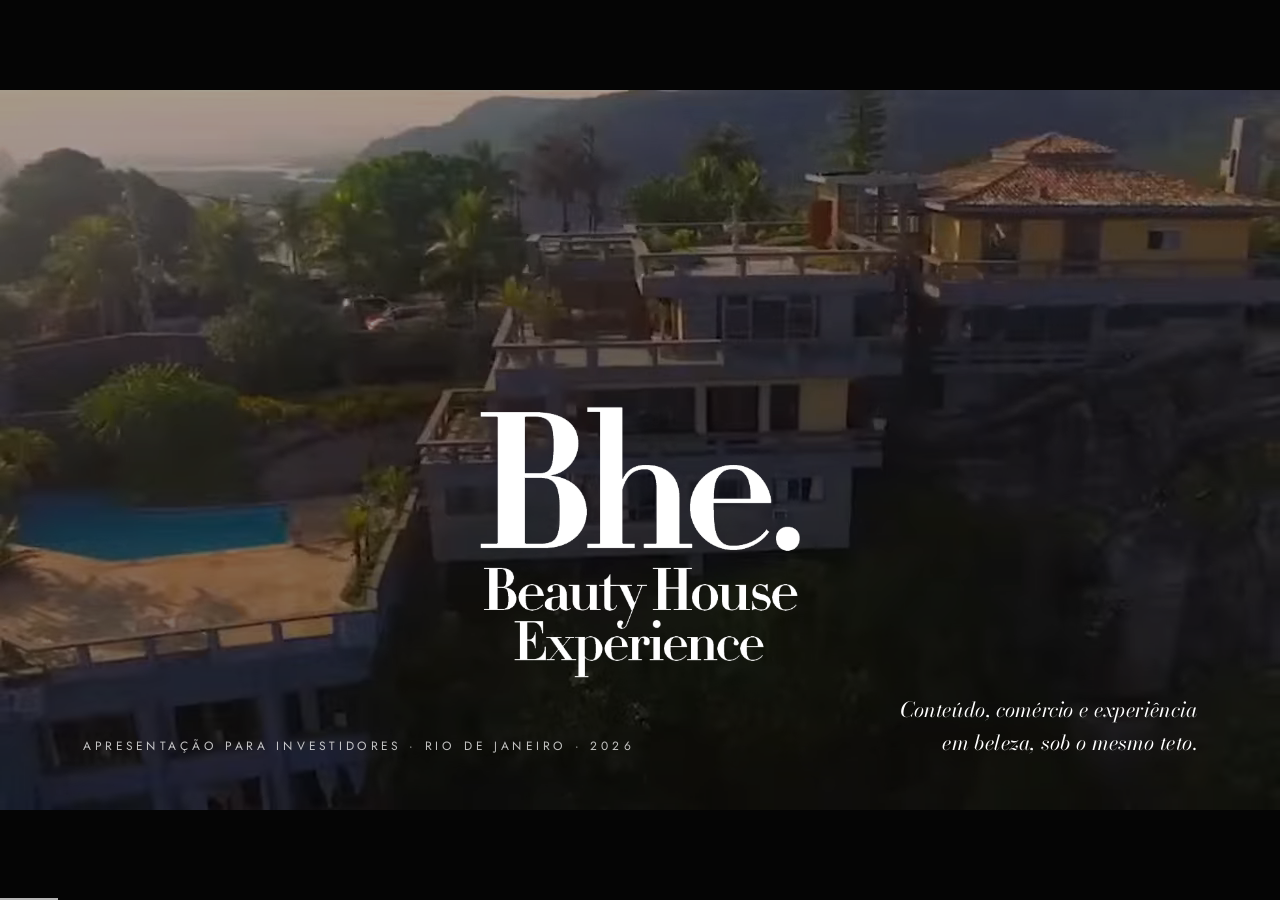
==== index.html @ 796d95fe "Mostra só as imagens do projeto e tira os números da meta de produção - Os slides de antes e depois " ====
<!doctype html>
<html lang="pt-BR">
<head>
<meta charset="utf-8">
<meta name="robots" content="noindex, nofollow">
<meta name="viewport" content="width=device-width, initial-scale=1, viewport-fit=cover">
<title>Casa Bhe</title>
<link rel="preconnect" href="https://fonts.googleapis.com">
<link rel="preconnect" href="https://fonts.gstatic.com" crossorigin>
<link rel="stylesheet" href="https://fonts.googleapis.com/css2?family=Bodoni+Moda:ital,opsz,wght@0,6..96,400;0,6..96,500;1,6..96,400&family=Jost:wght@300;400;500&display=swap">
<style>
/* Layout: palco 16:9 (1600x900) escalado para caber na tela; um slide por vez, fotos em sangria, muito branco. */
:root{
  --ink:#0b0b0b;        /* preto da logo */
  --paper:#ffffff;
  --stone:#ecebe8;      /* porcelanato claro da casa */
  --mute:#77736d;       /* texto secundário, neutro levemente quente */
  --wood:#9a6d4b;       /* painel de madeira, usado com parcimônia */
  --line:rgba(11,11,11,.14);
  --serif:"Bodoni Moda","Bodoni MT","Didot",Georgia,serif;
  --sans:"Jost","Futura","Century Gothic","Helvetica Neue",Arial,sans-serif;
  color-scheme:dark;
}
html,body{height:100%;margin:0}
body{background:#050505;color:var(--ink);font-family:var(--sans);overflow:hidden}
#viewport{position:fixed;inset:0;overflow:hidden}
#stage{width:1600px;height:900px;position:absolute;left:50%;top:50%;transform:translate(-50%,-50%);transform-origin:center center;background:var(--paper);overflow:hidden;flex:none}
.slide{position:absolute;inset:0;opacity:0;visibility:hidden;transition:opacity .9s ease,visibility 0s linear .9s;overflow:hidden;background:var(--paper)}
.slide.on{opacity:1;visibility:visible;transition:opacity .9s ease,visibility 0s}
.dark{background:var(--ink);color:var(--paper)}
.stone{background:var(--stone)}

/* tipografia */
.eyebrow{font:400 15px/1 var(--sans);letter-spacing:.32em;text-transform:uppercase;color:var(--mute)}
.dark .eyebrow{color:rgba(255,255,255,.62)}
h1,h2,h3{font-family:var(--serif);font-weight:400;margin:0;text-wrap:balance;letter-spacing:-.01em}
h1{font-size:76px;line-height:1.04}
h2{font-size:60px;line-height:1.06}
h3{font-size:32px;line-height:1.15}
p{margin:0;font-weight:300;font-size:22px;line-height:1.55}
.small{font-size:15px;line-height:1.5;color:var(--mute);font-weight:400}
.dark .small{color:rgba(255,255,255,.55)}
em{font-style:italic}
.num{font-family:var(--serif);font-variant-numeric:lining-nums tabular-nums}

/* mídia */
.ph{position:absolute;overflow:hidden;background:#222}
.ph img,.ph video{width:100%;height:100%;object-fit:cover;display:block}
.slide.on .kb img,.slide.on .kb video{animation:kb 14s ease-out both}
@keyframes kb{from{transform:scale(1.12)}to{transform:scale(1.0)}}
.bg{position:absolute;inset:0;overflow:hidden}
.bg img,.bg video{position:absolute;inset:0;width:100%;height:100%;object-fit:cover}
/* vídeos já recortados sem marcas de terceiros; leve ampliação para o movimento */
.bg video.stretch{transform:scale(1.06)}
.bg video.soft{transform:scale(1.06)}
.bg video.blurbg{transform:scale(1.1);filter:blur(14px) saturate(.6)}
.shade{position:absolute;inset:0;background:linear-gradient(180deg,rgba(0,0,0,.35),rgba(0,0,0,.55))}
.shade.heavy{background:rgba(0,0,0,.62)}

/* entrada animada: cada .a entra quando o slide fica ativo */
.slide.on .a{animation:rise 1.1s cubic-bezier(.2,.7,.2,1) both;animation-delay:calc(var(--d,0) * 1s)}
@keyframes rise{from{opacity:0;transform:translateY(26px)}to{opacity:1;transform:none}}
.slide.on .fade{animation:fade 1.6s ease both;animation-delay:calc(var(--d,0) * 1s)}
@keyframes fade{from{opacity:0}to{opacity:1}}
.slide.on .grow{animation:grow 1.4s cubic-bezier(.2,.7,.2,1) both;animation-delay:calc(var(--d,0) * 1s);transform-origin:left center}
@keyframes grow{from{transform:scaleX(0)}to{transform:scaleX(1)}}
.slide.on .ring{animation:ring 1.4s cubic-bezier(.2,.7,.2,1) both;animation-delay:calc(var(--d,0) * 1s)}
@keyframes ring{from{opacity:0;transform:translate(-50%,-50%) scale(.6)}to{opacity:1;transform:translate(-50%,-50%) scale(1)}}

.pad{position:absolute;inset:88px 104px}
.mark{position:absolute;right:56px;bottom:40px;width:64px;opacity:.9}
.pg{position:absolute;left:104px;bottom:40px;font:400 13px/1 var(--sans);letter-spacing:.24em;color:var(--mute)}
.dark .pg{color:rgba(255,255,255,.45)}

/* controles */
#ui{position:fixed;right:max(16px,env(safe-area-inset-right));bottom:calc(14px + env(safe-area-inset-bottom,0px));display:flex;gap:8px;z-index:5;opacity:.0;transition:opacity .4s}
body:hover #ui,#ui:focus-within{opacity:1}
#ui button{all:unset;cursor:pointer;font:400 13px/1 var(--sans);letter-spacing:.14em;color:#fff;background:rgba(255,255,255,.12);padding:10px 14px;border-radius:999px;backdrop-filter:blur(8px)}
#ui button:focus-visible{outline:2px solid #fff}
#bar{position:fixed;left:0;bottom:0;height:2px;background:rgba(255,255,255,.7);transition:width .6s ease;z-index:5}
@media (hover:none){#ui{opacity:1}}
@media (prefers-reduced-motion:reduce){
  .slide,.slide.on{transition:none}
  .slide.on .a,.slide.on .fade,.slide.on .grow,.slide.on .ring,.slide.on .kb img,.slide.on .kb video{animation:none}
}
</style>
</head>
<body>

<div id="viewport"><div id="stage">

<!-- 1 · CAPA -->
<section class="slide dark on" data-title="Capa">
  <div class="bg kb"><video class="stretch" poster="img/poster-eventos.jpg" muted loop playsinline autoplay preload="metadata"><source src="videos/eventos.mp4" type="video/mp4"><source src="videos/eventos.webm" type="video/webm"></video></div>
  <div class="shade"></div>
  <img src="img/logo-branca.png" alt="Bhe. Beauty House Experience" class="a" style="--d:.3;position:absolute;left:50%;top:44%;width:400px;margin-left:-200px;transform-origin:center">
  <div class="a" style="--d:1.1;position:absolute;left:104px;bottom:72px">
    <div class="eyebrow" style="color:rgba(255,255,255,.75)">Apresentação para investidores · Rio de Janeiro · 2026</div>
  </div>
  <p class="a" style="--d:1.3;position:absolute;right:104px;bottom:64px;font-family:var(--serif);font-style:italic;font-size:26px;color:#fff;text-align:right">Conteúdo, comércio e experiência<br>em beleza, sob o mesmo teto.</p>
</section>

<!-- 2 · A IDEIA -->
<section class="slide" data-title="A ideia">
  <div class="ph kb" style="right:0;top:0;width:640px;height:900px"><img src="img/fachada-bhe-entardecer.jpg" alt="Fachada da casa Bhe ao entardecer" style="object-position:50% 60%"></div>
  <div style="position:absolute;left:104px;top:150px;width:760px">
    <div class="eyebrow a" style="--d:.1">A ideia</div>
    <h1 class="a" style="--d:.25;margin-top:34px">Uma casa que vira <em>cenário</em>, conteúdo, venda e experiência.</h1>
    <p class="a" style="--d:.55;margin-top:40px;max-width:620px;color:#3b3935">A Beauty House Experience é um hub físico de live commerce, conteúdo, eventos e relacionamento com marcas. Cada ambiente tem uma função, e a programação é distribuída em vários canais ao mesmo tempo.</p>
  </div>
  <div class="pg">02</div>
</section>

<!-- 3 · O MOMENTO -->
<section class="slide dark" data-title="O momento">
  <div class="pad">
    <div class="eyebrow a" style="--d:.1">O momento</div>
    <h2 class="a" style="--d:.25;margin-top:30px;max-width:1100px">O comércio ao vivo explodiu no Brasil, e beleza lidera o D2C.</h2>
    <div style="display:grid;grid-template-columns:repeat(3,1fr);gap:64px;margin-top:96px">
      <div class="a" style="--d:.5;border-top:1px solid rgba(255,255,255,.25);padding-top:30px">
        <div class="num" style="font-size:88px;line-height:1;white-space:nowrap"><span data-count="161">161</span>x</div>
        <p style="margin-top:22px;font-size:19px;color:rgba(255,255,255,.75)">crescimento do GMV médio diário de lives no TikTok Shop, entre maio de 2025 e maio de 2026</p>
      </div>
      <div class="a" style="--d:.7;border-top:1px solid rgba(255,255,255,.25);padding-top:30px">
        <div class="num" style="font-size:88px;line-height:1;white-space:nowrap">R$ <span data-count="791">791</span> mi</div>
        <p style="margin-top:22px;font-size:19px;color:rgba(255,255,255,.75)">em saúde e beleza D2C em 2025, alta de 44%, uma das categorias mais dinâmicas</p>
      </div>
      <div class="a" style="--d:.9;border-top:1px solid rgba(255,255,255,.25);padding-top:30px">
        <div class="num" style="font-size:88px;line-height:1;white-space:nowrap">R$ 6,5 bi</div>
        <p style="margin-top:22px;font-size:19px;color:rgba(255,255,255,.75)">movimentados pelo D2C brasileiro em 2025, alta de 35%</p>
      </div>
    </div>
  </div>
  <div class="small fade" style="--d:1.3;position:absolute;left:104px;bottom:40px;right:200px">Fontes: TikTok Newsroom; Nuvemshop Radar D2C e NuvemCommerce 2026. Os dados dimensionam a oportunidade e não são projeção de faturamento.</div>
  <img class="mark" src="img/logo-branca.png" alt="">
</section>

<!-- 4 · A CASA -->
<section class="slide" data-title="A casa">
  <div class="ph kb fade" style="--d:0;left:0;top:0;width:760px;height:900px"><img src="img/proj-vitrine-marcas.jpg" alt="Vitrine de marcas"></div>
  <div class="ph kb fade" style="--d:.3;left:784px;top:0;width:400px;height:438px"><img src="img/proj-estudio-live.jpg" alt="Estúdio de lives"></div>
  <div class="ph kb fade" style="--d:.5;left:1208px;top:0;width:392px;height:438px"><img src="img/proj-sala-cursos.jpg" alt="Sala de cursos"></div>
  <div class="ph kb fade" style="--d:.7;left:784px;top:462px;width:400px;height:438px"><img src="img/proj-piscina-eventos.jpg" alt="Área de eventos na piscina"></div>
  <div style="position:absolute;left:1236px;top:500px;width:300px">
    <div class="eyebrow a" style="--d:.8">Rio de Janeiro</div>
    <h2 class="a" style="--d:.95;margin-top:22px;font-size:64px">A casa</h2>
    <p class="a" style="--d:1.15;margin-top:22px;font-size:18px;color:#3b3935">Ambientes amplos, luz natural, piscina e áreas integradas. Um estúdio pronto para gravar, vender e receber.</p>
    <div class="small a" style="--d:1.3;margin-top:18px">Imagens ilustrativas do projeto.</div>
  </div>
</section>

<!-- PROJETO · Vitrine de marcas -->
<section class="slide dark" data-title="Projeto · Vitrine de marcas">
  <div class="bg kb"><img src="img/proj-vitrine-marcas.jpg" alt="Vitrine de marcas: projeto de ambientação da Casa Bhe"></div>
  <div style="position:absolute;inset:0;background:linear-gradient(180deg,rgba(0,0,0,0) 45%,rgba(0,0,0,.78) 100%)"></div>
  <div style="position:absolute;left:104px;bottom:80px;width:900px">
    <div class="eyebrow a" style="--d:.4;color:rgba(255,255,255,.75)">O projeto · 01 / 05</div>
    <h2 class="a" style="--d:.55;margin-top:18px;font-size:60px;color:#fff">Vitrine de marcas</h2>
    <p class="a" style="--d:.75;margin-top:14px;font-size:20px;color:rgba(255,255,255,.85);max-width:820px">O painel de madeira e a estante recebem iluminação, produtos e o logo da Bhe. É onde fica o espaço exclusivo do patrocinador.</p>
  </div>
  <div class="small fade" style="--d:1;position:absolute;right:104px;bottom:84px;color:rgba(255,255,255,.6)">Imagem ilustrativa do projeto</div>
</section>

<!-- PROJETO · Estúdio de lives -->
<section class="slide dark" data-title="Projeto · Estúdio de lives">
  <div class="bg kb"><img src="img/proj-estudio-live.jpg" alt="Estúdio de lives: projeto de ambientação da Casa Bhe"></div>
  <div style="position:absolute;inset:0;background:linear-gradient(180deg,rgba(0,0,0,0) 45%,rgba(0,0,0,.78) 100%)"></div>
  <div style="position:absolute;left:104px;bottom:80px;width:900px">
    <div class="eyebrow a" style="--d:.4;color:rgba(255,255,255,.75)">O projeto · 02 / 05</div>
    <h2 class="a" style="--d:.55;margin-top:18px;font-size:60px;color:#fff">Estúdio de lives</h2>
    <p class="a" style="--d:.75;margin-top:14px;font-size:20px;color:rgba(255,255,255,.85);max-width:820px">Bancada de maquiagem com iluminação de estúdio, câmera e vitrine de produtos ao fundo.</p>
  </div>
  <div class="small fade" style="--d:1;position:absolute;right:104px;bottom:84px;color:rgba(255,255,255,.6)">Imagem ilustrativa do projeto</div>
</section>

<!-- PROJETO · Estúdio de entrevistas -->
<section class="slide dark" data-title="Projeto · Estúdio de entrevistas">
  <div class="bg kb"><img src="img/proj-estudio-entrevista.jpg" alt="Estúdio de entrevistas: projeto de ambientação da Casa Bhe"></div>
  <div style="position:absolute;inset:0;background:linear-gradient(180deg,rgba(0,0,0,0) 45%,rgba(0,0,0,.78) 100%)"></div>
  <div style="position:absolute;left:104px;bottom:80px;width:900px">
    <div class="eyebrow a" style="--d:.4;color:rgba(255,255,255,.75)">O projeto · 03 / 05</div>
    <h2 class="a" style="--d:.55;margin-top:18px;font-size:60px;color:#fff">Estúdio de entrevistas</h2>
    <p class="a" style="--d:.75;margin-top:14px;font-size:20px;color:rgba(255,255,255,.85);max-width:820px">Poltronas, microfones e a marca na parede de madeira, com vista para a varanda.</p>
  </div>
  <div class="small fade" style="--d:1;position:absolute;right:104px;bottom:84px;color:rgba(255,255,255,.6)">Imagem ilustrativa do projeto</div>
</section>

<!-- PROJETO · Sala de cursos -->
<section class="slide dark" data-title="Projeto · Sala de cursos">
  <div class="bg kb"><img src="img/proj-sala-cursos.jpg" alt="Sala de cursos: projeto de ambientação da Casa Bhe"></div>
  <div style="position:absolute;inset:0;background:linear-gradient(180deg,rgba(0,0,0,0) 45%,rgba(0,0,0,.78) 100%)"></div>
  <div style="position:absolute;left:104px;bottom:80px;width:900px">
    <div class="eyebrow a" style="--d:.4;color:rgba(255,255,255,.75)">O projeto · 04 / 05</div>
    <h2 class="a" style="--d:.55;margin-top:18px;font-size:60px;color:#fff">Sala de cursos</h2>
    <p class="a" style="--d:.75;margin-top:14px;font-size:20px;color:rgba(255,255,255,.85);max-width:820px">Plateia, tela e bancada de demonstração para os cursos educacionais mensais.</p>
  </div>
  <div class="small fade" style="--d:1;position:absolute;right:104px;bottom:84px;color:rgba(255,255,255,.6)">Imagem ilustrativa do projeto</div>
</section>

<!-- PROJETO · Área de eventos -->
<section class="slide dark" data-title="Projeto · Área de eventos">
  <div class="bg kb"><img src="img/proj-piscina-eventos.jpg" alt="Área de eventos: projeto de ambientação da Casa Bhe"></div>
  <div style="position:absolute;inset:0;background:linear-gradient(180deg,rgba(0,0,0,0) 45%,rgba(0,0,0,.78) 100%)"></div>
  <div style="position:absolute;left:104px;bottom:80px;width:900px">
    <div class="eyebrow a" style="--d:.4;color:rgba(255,255,255,.75)">O projeto · 05 / 05</div>
    <h2 class="a" style="--d:.55;margin-top:18px;font-size:60px;color:#fff">Área de eventos</h2>
    <p class="a" style="--d:.75;margin-top:14px;font-size:20px;color:rgba(255,255,255,.85);max-width:820px">A piscina vira palco para lançamentos, com espreguiçadeiras, iluminação e mesa de produtos.</p>
  </div>
  <div class="small fade" style="--d:1;position:absolute;right:104px;bottom:84px;color:rgba(255,255,255,.6)">Imagem ilustrativa do projeto</div>
</section>

<!-- 5 · TRÊS MOTORES -->
<section class="slide" data-title="Receita">
  <div class="pad">
    <div class="eyebrow a" style="--d:.1">Modelo de negócio</div>
    <h2 class="a" style="--d:.25;margin-top:26px">Três motores de receita</h2>
    <div style="display:grid;grid-template-columns:repeat(3,1fr);gap:48px;margin-top:56px">
      <div class="a" style="--d:.45"><div class="ph" style="position:relative;height:300px"><video poster="img/poster-live-demonstracao.jpg" muted loop playsinline preload="metadata"><source src="videos/live-demonstracao.mp4" type="video/mp4"><source src="videos/live-demonstracao.webm" type="video/webm"></video></div><h3 style="margin-top:28px">Live commerce</h3><p style="margin-top:12px;font-size:19px;color:#3b3935">Venda direta de produtos durante lives e vídeos compráveis.</p></div>
      <div class="a" style="--d:.65"><div class="ph" style="position:relative;height:300px"><video poster="img/poster-patrocinio-marcas.jpg" muted loop playsinline preload="metadata"><source src="videos/patrocinio-marcas.mp4" type="video/mp4"><source src="videos/patrocinio-marcas.webm" type="video/webm"></video></div><h3 style="margin-top:28px">Patrocínio e mídia</h3><p style="margin-top:12px;font-size:19px;color:#3b3935">Marcas pagam por presença, conteúdo, lançamentos e integração de produto.</p></div>
      <div class="a" style="--d:.85"><div class="ph" style="position:relative;height:300px"><video poster="img/poster-evento-festa.jpg" muted loop playsinline preload="metadata"><source src="videos/evento-festa.mp4" type="video/mp4"><source src="videos/evento-festa.webm" type="video/webm"></video></div><h3 style="margin-top:28px">Eventos presenciais</h3><p style="margin-top:12px;font-size:19px;color:#3b3935">Workshops, masterclasses, lançamentos e experiências patrocinadas.</p></div>
    </div>
  </div>
  <img class="mark" src="img/logo-preta.png" alt="">
</section>

<!-- 6 · OPERAÇÃO -->
<section class="slide stone" data-title="Operação">
  <div class="pad">
    <div class="eyebrow a" style="--d:.1">Modelo operacional</div>
    <h2 class="a" style="--d:.25;margin-top:26px;max-width:1100px">Uma casa, várias transmissões ao mesmo tempo</h2>
    <div style="display:grid;grid-template-columns:repeat(4,1fr);gap:28px;margin-top:52px">
      <div class="a" style="--d:.45"><div class="ph" style="position:relative;height:250px"><video poster="img/poster-demonstracao-produto.jpg" muted loop playsinline preload="metadata"><source src="videos/demonstracao-produto.mp4" type="video/mp4"><source src="videos/demonstracao-produto.webm" type="video/webm"></video></div><div class="eyebrow" style="margin-top:22px">Sala 1 · Vendas</div><h3 style="margin-top:12px;font-size:28px">Live de conversão</h3><p style="margin-top:8px;font-size:17px;color:#4a4742">Oferta e demonstração</p></div>
      <div class="a" style="--d:.6"><div class="ph" style="position:relative;height:250px"><video poster="img/poster-transformacao.jpg" muted loop playsinline preload="metadata"><source src="videos/transformacao.mp4" type="video/mp4"><source src="videos/transformacao.webm" type="video/webm"></video></div><div class="eyebrow" style="margin-top:22px">Sala 2 · Retenção</div><h3 style="margin-top:12px;font-size:28px">Storytelling</h3><p style="margin-top:8px;font-size:17px;color:#4a4742">Rotina, transformação, desafio</p></div>
      <div class="a" style="--d:.75"><div class="ph" style="position:relative;height:250px"><video poster="img/poster-corte.jpg" muted loop playsinline preload="metadata"><source src="videos/corte.mp4" type="video/mp4"><source src="videos/corte.webm" type="video/webm"></video></div><div class="eyebrow" style="margin-top:22px">Sala 3 · Testes</div><h3 style="margin-top:12px;font-size:28px">Micro-live</h3><p style="margin-top:8px;font-size:17px;color:#4a4742">20 a 40 min por produto ou problema</p></div>
      <div class="a" style="--d:.9"><div class="ph" style="position:relative;height:250px"><video poster="img/poster-noite.jpg" muted loop playsinline preload="metadata"><source src="videos/noite.mp4" type="video/mp4"><source src="videos/noite.webm" type="video/webm"></video></div><div class="eyebrow" style="margin-top:22px">Área comum · Aquisição</div><h3 style="margin-top:12px;font-size:28px">Conteúdo vertical</h3><p style="margin-top:8px;font-size:17px;color:#4a4742">Bastidores, cortes, entrevistas</p></div>
    </div>
  </div>
  <p class="small fade" style="--d:1.3;position:absolute;left:104px;bottom:40px;max-width:1100px">A mesma infraestrutura gera várias peças de conteúdo. Uma nova sala só abre depois de medido o seu custo incremental.</p>
</section>

<!-- 7 · AUDIÊNCIA -->
<section class="slide" data-title="Audiência">
  <div style="position:absolute;left:400px;top:450px;width:0;height:0">
    <div class="ring" style="--d:.2;position:absolute;left:0;top:0;width:700px;height:700px;border-radius:50%;border:1px solid var(--line);transform:translate(-50%,-50%)"></div>
    <div class="ring" style="--d:.4;position:absolute;left:0;top:0;width:470px;height:470px;border-radius:50%;border:1px solid rgba(11,11,11,.3);transform:translate(-50%,-50%)"></div>
    <div class="ring" style="--d:.6;position:absolute;left:0;top:0;width:250px;height:250px;border-radius:50%;background:var(--ink);transform:translate(-50%,-50%)"></div>
    <div class="fade" style="--d:1;position:absolute;left:-120px;top:-20px;width:240px;text-align:center;color:#fff;font-family:var(--serif);font-size:28px">Fundadores</div>
    <div class="fade eyebrow" style="--d:1.1;position:absolute;left:-150px;top:-200px;width:300px;text-align:center;font-size:13px">Microinfluenciadores</div>
    <div class="fade eyebrow" style="--d:1.2;position:absolute;left:-150px;top:-318px;width:300px;text-align:center;font-size:13px">Grandes influenciadores</div>
  </div>
  <div style="position:absolute;left:860px;top:150px;width:640px">
    <div class="eyebrow a" style="--d:.1">Audiência</div>
    <h2 class="a" style="--d:.25;margin-top:26px">Audiência própria como ativo</h2>
    <div style="margin-top:44px;display:grid;gap:28px">
      <div class="a" style="--d:.5"><h3 style="font-size:28px">Fundadores</h3><p style="font-size:18px;color:#3b3935;margin-top:6px">Apresentadores da casa: autoridade, recorrência e relacionamento.</p></div>
      <div class="a" style="--d:.65"><h3 style="font-size:28px">Microinfluenciadores</h3><p style="font-size:18px;color:#3b3935;margin-top:6px">Frequência, nichos e teste de formatos.</p></div>
      <div class="a" style="--d:.8"><h3 style="font-size:28px">Grandes influenciadores</h3><p style="font-size:18px;color:#3b3935;margin-top:6px">Picos de alcance em lançamentos e campanhas.</p></div>
    </div>
    <p class="a" style="--d:1;margin-top:40px;font-family:var(--serif);font-style:italic;font-size:24px">Converter a audiência trazida por terceiros em audiência da Bhe.</p>
  </div>
</section>

<!-- 8 · CANAIS -->
<section class="slide dark" data-title="Canais">
  <div class="bg"><video poster="img/poster-entrevista-conversa.jpg" muted loop playsinline preload="metadata" class="soft"><source src="videos/entrevista-conversa.mp4" type="video/mp4"><source src="videos/entrevista-conversa.webm" type="video/webm"></video></div>
  <div class="shade heavy"></div>
  <div class="pad">
    <div class="eyebrow a" style="--d:.1">Distribuição</div>
    <h2 class="a" style="--d:.25;margin-top:26px">Um conteúdo, muitos canais</h2>
    <div style="margin-top:64px;font-family:var(--serif);font-size:60px;line-height:1.3">
      <div class="a" style="--d:.45">TikTok Shop</div>
      <div class="a" style="--d:.55">Shopee</div>
      <div class="a" style="--d:.65">Mercado Livre</div>
      <div class="a" style="--d:.75">YouTube</div>
      <div class="a" style="--d:.85"><em>Canais próprios</em></div>
    </div>
  </div>
  <p class="small fade" style="--d:1.2;position:absolute;right:104px;bottom:96px;width:380px;text-align:right">Cada canal é ativado conforme a disponibilidade e a economia de cada plataforma.</p>
  <img class="mark" src="img/logo-branca.png" alt="">
</section>

<!-- 9 · PORTFÓLIO -->
<section class="slide" data-title="Portfólio">
  <div class="pad">
    <div class="eyebrow a" style="--d:.1">Portfólio</div>
    <div style="display:grid;grid-template-columns:440px 1fr;gap:80px;margin-top:30px">
      <div>
        <h2 class="a" style="--d:.25">Curadoria de marcas</h2>
        <div class="a num" style="--d:.45;font-size:150px;line-height:1;margin-top:40px">15+</div>
        <p class="a" style="--d:.55;margin-top:10px;font-size:19px;color:#3b3935">marcas de cosméticos e maquiagem no portfólio inicial</p>
        <div class="a num" style="--d:.7;font-size:64px;line-height:1;margin-top:40px">2,5x</div>
        <p class="a" style="--d:.8;margin-top:10px;font-size:19px;color:#3b3935">markup médio sobre o custo</p>
      </div>
      <div>
        <div id="brands" style="display:grid;grid-template-columns:repeat(5,1fr);gap:22px;margin-top:20px"></div>
        <p class="a" style="--d:1.3;margin-top:44px;font-size:18px;color:#3b3935">Expansão prevista: casa, moda, acessórios, utensílios, organização e lifestyle, sempre com a curadoria preservando a identidade.</p>
      </div>
    </div>
  </div>
  <img class="mark" src="img/logo-preta.png" alt="">
</section>

<!-- 10 · EVENTOS -->
<section class="slide dark" data-title="Eventos">
  <div class="bg"><video class="blurbg" poster="img/evento-por-do-sol.jpg" muted loop playsinline preload="metadata"><source src="videos/eventos.mp4" type="video/mp4"><source src="videos/eventos.webm" type="video/webm"></video></div>
  <div class="shade heavy"></div>
  <div style="position:absolute;left:104px;top:200px;width:500px">
    <div class="eyebrow a" style="--d:.2">Eventos Bhe</div>
    <h1 class="a" style="--d:.4;margin-top:30px;font-size:64px">A experiência Bhe já <em>aconteceu</em>.</h1>
    <p class="a" style="--d:.7;margin-top:34px;font-size:19px;color:rgba(255,255,255,.82)">Hair stylists, workshops ao vivo, luau, passeios e convidados no Rio de Janeiro. O formato atrai público e gera conteúdo. A casa transforma esses eventos em agenda contínua.</p>
  </div>
  <figure class="a" style="--d:.5;position:absolute;left:672px;top:178px;width:824px;margin:0">
    <div class="ph" style="position:relative;width:824px;height:464px;box-shadow:0 30px 80px rgba(0,0,0,.55)"><video poster="img/poster-documentario.jpg" muted loop playsinline preload="metadata"><source src="videos/documentario.mp4" type="video/mp4"><source src="videos/documentario.webm" type="video/webm"></video></div>
    <figcaption class="eyebrow" style="margin-top:22px;font-size:12px">Registro · Beauty House Experience · Rio de Janeiro</figcaption>
  </figure>
  <img class="mark" src="img/logo-branca.png" alt="">
</section>

<!-- 7 · CONTRAPARTIDAS -->
<section class="slide stone" data-title="Contrapartidas">
  <div class="pad">
    <div class="eyebrow a" style="--d:.1">Contrapartidas</div>
    <h2 class="a" style="--d:.25;margin-top:26px">O que a sua marca recebe</h2>
    <div style="display:grid;grid-template-columns:repeat(3,1fr);gap:40px;margin-top:52px">
      <div class="a" style="--d:.45"><div class="ph kb" style="position:relative;height:300px"><img src="img/proj-vitrine-marcas.jpg" alt=""></div><div class="eyebrow" style="margin-top:24px">01</div><h3 style="margin-top:12px">Espaço exclusivo na casa</h3><p style="margin-top:10px;font-size:18px;color:#3b3935">Um ambiente dedicado à marca dentro da Bhe, com os seus produtos em exposição permanente.</p></div>
      <div class="a" style="--d:.65"><div class="ph kb" style="position:relative;height:300px"><img src="img/proj-estudio-live.jpg" alt=""></div><div class="eyebrow" style="margin-top:24px">02</div><h3 style="margin-top:12px">Presença nas lives</h3><p style="margin-top:10px;font-size:18px;color:#3b3935">A marca aparece nas transmissões ao vivo da casa, nos canais em que a Bhe está presente.</p></div>
      <div class="a" style="--d:.85"><div class="ph kb" style="position:relative;height:300px"><img src="img/proj-sala-cursos.jpg" alt=""></div><div class="eyebrow" style="margin-top:24px">03</div><h3 style="margin-top:12px">Um curso educacional por mês</h3><p style="margin-top:10px;font-size:18px;color:#3b3935">Todo mês, um curso na sala de cursos da casa com a participação da marca.</p></div>
    </div>
  </div>
  <img class="mark" src="img/logo-preta.png" alt="">
</section>

<!-- 8 · A COTA -->
<section class="slide" data-title="A cota">
  <div class="pad">
    <div class="eyebrow a" style="--d:.1">Investimento</div>
    <h2 class="a" style="--d:.25;margin-top:26px">A cota de patrocínio</h2>
    <p class="a" style="--d:.35;margin-top:18px;font-size:20px;color:#3b3935">Duas formas de pagamento para 12 meses de patrocínio com as mesmas contrapartidas.</p>
    <div style="display:grid;grid-template-columns:1fr 1fr;gap:48px;margin-top:52px">
      <div class="a" style="--d:.5;border:1px solid var(--line);padding:48px 52px 52px">
        <div class="eyebrow">Opção 1 · Mensal</div>
        <div class="num" style="font-size:96px;line-height:1;margin-top:30px;white-space:nowrap">R$ 120 mil</div>
        <div style="margin-top:36px;border-top:1px solid var(--line);padding-top:26px;display:grid;grid-template-columns:1fr auto;row-gap:14px;font-size:20px;font-weight:300">
          <span>Parcelas</span><span class="num" style="font-size:24px">12 × R$ 10 mil</span>
          <span>Pagamento</span><span style="font-size:20px">mensal, durante 1 ano</span>
        </div>
      </div>
      <div class="a" style="--d:.7;background:var(--ink);color:var(--paper);padding:48px 52px 52px">
        <div class="eyebrow" style="color:rgba(255,255,255,.62)">Opção 2 · Antecipado</div>
        <div class="num" style="font-size:96px;line-height:1;margin-top:30px;white-space:nowrap">R$ 100 mil</div>
        <div style="margin-top:36px;border-top:1px solid rgba(255,255,255,.25);padding-top:26px;display:grid;grid-template-columns:1fr auto;row-gap:14px;font-size:20px;font-weight:300">
          <span>Parcelas</span><span style="font-size:20px">à vista ou em até 3 vezes</span>
          <span>Economia</span><span class="num" style="font-size:24px">R$ 20 mil</span>
        </div>
      </div>
    </div>
  </div>
  <img class="mark" src="img/logo-preta.png" alt="">
</section>

<!-- 12 · PRODUÇÃO -->
<section class="slide stone" data-title="Produção">
  <div class="pad">
    <div class="eyebrow a" style="--d:.1">Meta de produção e vendas</div>
    <h2 class="a" style="--d:.25;margin-top:26px">A meta é medida em canal-hora</h2>
    <div style="display:grid;grid-template-columns:repeat(3,1fr);gap:40px;margin-top:60px" id="tiers"></div>
  </div>
  <p class="small fade" style="--d:1.4;position:absolute;left:104px;bottom:40px;max-width:1200px">Em cada etapa acompanhamos os mesmos indicadores. Com duas salas simultâneas, as lives do mês cabem em menos dias de calendário.</p>
</section>

<!-- 13 · PROGRAMAÇÃO -->
<section class="slide" data-title="Programação">
  <div class="ph" style="left:0;top:0;width:520px;height:900px"><video poster="img/poster-noite.jpg" muted loop playsinline preload="metadata"><source src="videos/noite.mp4" type="video/mp4"><source src="videos/noite.webm" type="video/webm"></video></div>
  <div style="position:absolute;left:600px;top:88px;right:104px">
    <div class="eyebrow a" style="--d:.1">Programação</div>
    <h2 class="a" style="--d:.25;margin-top:26px">Grade de testes</h2>
    <div style="margin-top:40px" id="grid"></div>
  </div>
</section>

<!-- 14 · 90 DIAS -->
<section class="slide" data-title="90 dias">
  <div class="pad">
    <div class="eyebrow a" style="--d:.1">Plano de execução</div>
    <h2 class="a" style="--d:.25;margin-top:26px">Os primeiros 90 dias</h2>
    <div style="position:relative;margin-top:64px">
      <div class="grow" style="--d:.4;height:1px;background:var(--ink)"></div>
      <div style="display:grid;grid-template-columns:repeat(3,1fr);gap:56px" id="plan"></div>
    </div>
  </div>
  <img class="mark" src="img/logo-preta.png" alt="">
</section>

<!-- 15 · METAS -->
<section class="slide dark" data-title="Metas">
  <div class="pad">
    <div class="eyebrow a" style="--d:.1">Gestão</div>
    <h2 class="a" style="--d:.25;margin-top:26px">Três metas simultâneas</h2>
    <div style="display:grid;grid-template-columns:repeat(3,1fr);gap:64px;margin-top:70px" id="goals"></div>
  </div>
  <p class="fade" style="--d:1.5;position:absolute;left:104px;bottom:52px;font-family:var(--serif);font-style:italic;font-size:24px;color:rgba(255,255,255,.85)">Escalar apenas o que já provou margem.</p>
  <img class="mark" src="img/logo-branca.png" alt="">
</section>

<!-- 16 · CONVITE -->
<section class="slide dark" data-title="Convite">
  <div class="bg"><video class="soft" poster="img/poster-entrevista.jpg" muted loop playsinline preload="metadata"><source src="videos/entrevista.mp4" type="video/mp4"><source src="videos/entrevista.webm" type="video/webm"></video></div>
  <div class="shade heavy"></div>
  <img class="ring" src="img/logo-circulo-preto.png" alt="Bhe." style="--d:.2;position:absolute;left:400px;top:450px;width:360px;transform:translate(-50%,-50%);box-shadow:0 0 0 1px rgba(255,255,255,.25);border-radius:50%">
  <div style="position:absolute;left:760px;top:330px;width:740px">
    <div class="eyebrow a" style="--d:.4">O convite</div>
    <h1 class="a" style="--d:.55;margin-top:30px;font-size:68px">Venha construir a Bhe com a gente.</h1>
  </div>
</section>

</div></div>

<div id="bar"></div>
<div id="ui">
  <button id="prev" aria-label="Slide anterior">←</button>
  <button id="count" aria-label="Número do slide">1 / 22</button>
  <button id="next" aria-label="Próximo slide">→</button>
  <button id="fs" aria-label="Tela cheia">Tela cheia</button>
</div>

<script>
(function(){
  // conteúdo gerado
  var b=document.getElementById('brands');
  for(var i=1;i<=15;i++){var d=document.createElement('div');d.className='a';d.style.cssText='--d:'+(0.5+i*0.04)+';aspect-ratio:1;border-radius:50%;border:1px solid var(--line);display:grid;place-items:center;font:400 12px/1 var(--sans);letter-spacing:.2em;color:#a9a59f;text-transform:uppercase';d.textContent='Marca '+(i<10?'0':'')+i;b.appendChild(d);}

  var tiers=[['Validação','Testar formatos, horários e produtos até encontrar o que vende.'],
    ['Base','Operação regular, com grade fixa de lives e salas simultâneas.'],
    ['Escala','Mais horários, salas e influenciadores nos formatos que já provaram margem.']];
  var t=document.getElementById('tiers');
  tiers.forEach(function(r,i){
    var w=document.createElement('div');w.className='a';w.style.cssText='--d:'+(0.45+i*.18)+';background:var(--paper);padding:40px 40px 44px';
    w.innerHTML='<div class="eyebrow">Etapa 0'+(i+1)+'</div><h3 style="margin-top:20px;font-size:44px">'+r[0]+'</h3><p style="margin-top:22px;font-size:19px;color:#3b3935">'+r[1]+'</p>'+
    '<div style="margin-top:30px;border-top:1px solid var(--line);padding-top:22px;display:grid;gap:10px;font-size:17px;font-weight:300;color:#3b3935"><span>Lives equivalentes por mês</span><span>Venda média por live</span><span>Pedidos por live</span></div>';
    t.appendChild(w);
  });

  var grid=[['12h – 14h','Micro-live e demonstração','Consumo na hora do almoço','Conversão por espectador'],['18h – 20h','Rotina e transformação','Público pós-trabalho','Retenção e pedidos'],['20h – 22h','Live âncora','Maior janela de entretenimento','GMV e margem'],['Sábado','Evento + live','Experiência e conteúdo','GMV e novos seguidores']];
  var g=document.getElementById('grid');
  grid.forEach(function(r,i){
    var w=document.createElement('div');w.className='a';w.style.cssText='--d:'+(0.45+i*.15)+';display:grid;grid-template-columns:190px 1fr 260px;gap:28px;padding:26px 0;border-top:1px solid var(--line)';
    w.innerHTML='<div class="num" style="font-size:30px">'+r[0]+'</div><div><div style="font-size:21px;font-weight:400">'+r[1]+'</div><div class="small" style="margin-top:6px;font-size:16px">'+r[2]+'</div></div><div style="font-size:16px;color:#3b3935;padding-top:4px"><span class="eyebrow" style="font-size:11px;display:block;margin-bottom:8px">Medir</span>'+r[3]+'</div>';
    g.appendChild(w);
  });

  var plan=[['Dias 1 – 30','Fundação',['Catálogo, custo, preço, estoque e margem por SKU','Identidade editorial e papel dos fundadores','Canais, rastreamento de vendas e painel','Testes em 2 ambientes e faixas horárias']],
    ['Dias 31 – 60','Validação',['Identificar os 20% de formatos que geram mais margem','Lives simultâneas em 2 a 3 ambientes','Influenciadores por comissão e cachê','Primeiras propostas a marcas patrocinadoras']],
    ['Dias 61 – 90','Escala',['Ampliar horários e ambientes vencedores','Pacotes de patrocínio formalizados','Calendário mensal de programação','Decidir sobre 4+ operações simultâneas']]];
  var p=document.getElementById('plan');
  plan.forEach(function(r,i){
    var w=document.createElement('div');w.className='a';w.style.cssText='--d:'+(0.6+i*.25)+';position:relative;padding-top:40px';
    w.innerHTML='<span style="position:absolute;left:0;top:-7px;width:14px;height:14px;border-radius:50%;background:var(--ink)"></span><div class="eyebrow">'+r[0]+'</div><h3 style="margin-top:14px;font-size:40px">'+r[1]+'</h3><ul style="margin:24px 0 0;padding:0;list-style:none;display:grid;gap:14px;font-size:18px;font-weight:300;line-height:1.45;color:#3b3935">'+r[2].map(function(x){return '<li>'+x+'</li>'}).join('')+'</ul>';
    p.appendChild(w);
  });

  var goals=[['Contribuição financeira',['GMV por live e por canal','Margem de contribuição por live','Receita e contribuição por hora']],['Audiência própria',['Seguidores levados aos canais próprios','Recompra em 30, 60 e 90 dias','Alcance, retenção e espectadores']],['Eficiência operacional',['Custo de aquisição de cliente','Cliques em produto e conversão','Receita e custo por influenciador']]];
  var gl=document.getElementById('goals');
  goals.forEach(function(r,i){
    var w=document.createElement('div');w.className='a';w.style.cssText='--d:'+(0.45+i*.2)+';border-top:1px solid rgba(255,255,255,.3);padding-top:30px';
    w.innerHTML='<h3 style="font-size:36px">'+r[0]+'</h3><ul style="margin:26px 0 0;padding:0;list-style:none;display:grid;gap:14px;font-size:19px;font-weight:300;color:rgba(255,255,255,.75)">'+r[1].map(function(x){return '<li>'+x+'</li>'}).join('')+'</ul>';
    gl.appendChild(w);
  });

  // navegação
  var stage=document.getElementById('stage'),slides=[].slice.call(document.querySelectorAll('.slide')),cur=0;
  var count=document.getElementById('count'),bar=document.getElementById('bar');
  function fit(){var s=Math.min(window.innerWidth/1600,window.innerHeight/900);stage.style.transform='translate(-50%,-50%) scale('+s+')';}
  window.addEventListener('resize',fit);fit();
  function countUp(sl){[].forEach.call(sl.querySelectorAll('[data-count]'),function(el){
    var end=+el.dataset.count,t0=null;function step(ts){if(!t0)t0=ts;var k=Math.min(1,(ts-t0)/1600);el.textContent=Math.round(end*(1-Math.pow(1-k,3)));if(k<1)requestAnimationFrame(step);}
    if(!matchMedia('(prefers-reduced-motion: reduce)').matches){el.textContent='0';setTimeout(function(){requestAnimationFrame(step)},500);} });}
  function go(n){
    n=Math.max(0,Math.min(slides.length-1,n));if(n===cur&&slides[n].classList.contains('on'))return;
    slides[cur].classList.remove('on');[].forEach.call(slides[cur].querySelectorAll('video'),function(v){v.pause()});
    cur=n;var s=slides[cur];void s.offsetWidth;s.classList.add('on');
    [].forEach.call(s.querySelectorAll('video'),function(v){try{v.currentTime=0;var p=v.play();if(p)p.catch(function(){})}catch(e){}});
    countUp(s);count.textContent=(cur+1)+' / '+slides.length;bar.style.width=((cur+1)/slides.length*100)+'%';
  }
  bar.style.width=(100/slides.length)+'%';
  document.getElementById('next').onclick=function(){go(cur+1)};
  document.getElementById('prev').onclick=function(){go(cur-1)};
  document.getElementById('fs').onclick=function(){var el=document.documentElement;try{if(document.fullscreenElement)document.exitFullscreen();else{var p=el.requestFullscreen&&el.requestFullscreen();if(p&&p.catch)p.catch(function(){})}}catch(e){}};
  document.addEventListener('keydown',function(e){
    if(['ArrowRight','PageDown',' ','Enter'].indexOf(e.key)>-1){e.preventDefault();go(cur+1)}
    else if(['ArrowLeft','PageUp','Backspace'].indexOf(e.key)>-1){e.preventDefault();go(cur-1)}
    else if(e.key==='Home')go(0);else if(e.key==='End')go(slides.length-1);
    else if(e.key==='f'||e.key==='F')document.getElementById('fs').click();
  });
  document.getElementById('viewport').addEventListener('click',function(e){go(e.clientX>window.innerWidth/3?cur+1:cur-1)});
  var x0=null;document.addEventListener('touchstart',function(e){x0=e.touches[0].clientX},{passive:true});
  document.addEventListener('touchend',function(e){if(x0===null)return;var dx=e.changedTouches[0].clientX-x0;if(Math.abs(dx)>40)go(dx<0?cur+1:cur-1);x0=null},{passive:true});
  // vídeo ausente: mantém a foto de capa (poster) parada
  
  countUp(slides[0]);
})();
</script>
</body>
</html>
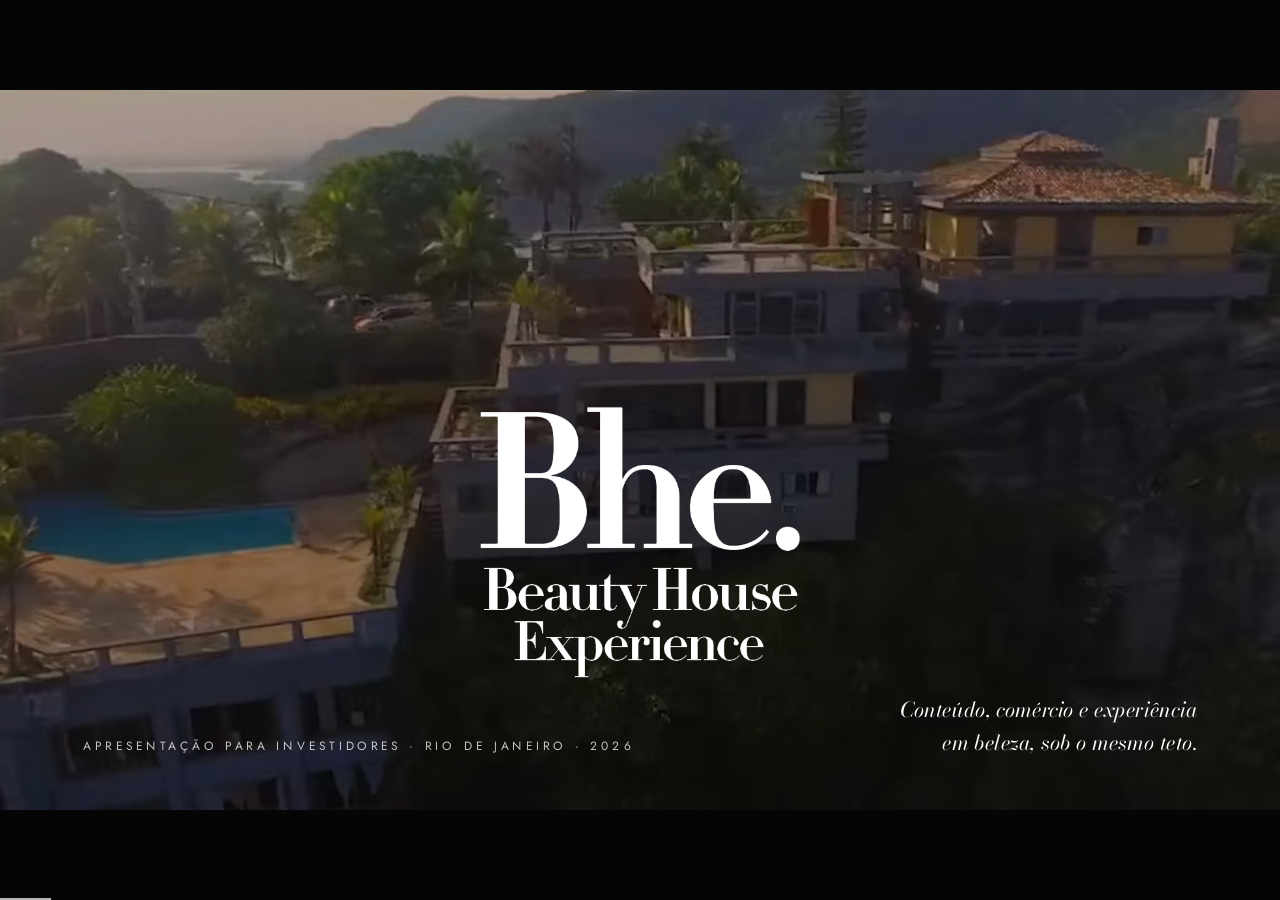
==== commit b93b96be: "Adiciona a história da Bhe, o Desafios na Ilha e o pitch Ele está de volta Na apresentação (logo apó" ====
--- a/index.html
+++ b/index.html
@@ -100,6 +100,58 @@
   <p class="a" style="--d:1.3;position:absolute;right:104px;bottom:64px;font-family:var(--serif);font-style:italic;font-size:26px;color:#fff;text-align:right">Conteúdo, comércio e experiência<br>em beleza, sob o mesmo teto.</p>
 </section>
 
+<!-- 2 · HISTÓRIA -->
+<section class="slide" data-title="Nossa história">
+  <div style="position:absolute;left:104px;top:120px;width:620px">
+    <div class="eyebrow a" style="--d:.1">Nossa história · 2019</div>
+    <h2 class="a" style="--d:.25;margin-top:28px;font-size:52px">O primeiro evento a colocar <em>Wella</em> e <em>L'Oréal</em> dividindo o palco, ensinando técnicas.</h2>
+    <p class="a" style="--d:.5;margin-top:32px;font-size:19px;color:#3b3935">Em 2019, a Bhe reuniu profissionais da beleza de todo o Brasil numa mansão no Joá, no Rio de Janeiro: três dias de imersão, 80 vagas esgotadas e embaixadores de Wella, L'Oréal e Braé Hair Care.</p>
+    <div class="a" style="--d:.7;display:grid;grid-template-columns:repeat(3,1fr);gap:28px;margin-top:44px">
+      <div style="border-top:1px solid var(--line);padding-top:18px"><div class="num" style="font-size:52px;line-height:1">3</div><div class="small" style="margin-top:8px">dias de imersão</div></div>
+      <div style="border-top:1px solid var(--line);padding-top:18px"><div class="num" style="font-size:52px;line-height:1">80</div><div class="small" style="margin-top:8px">vagas esgotadas</div></div>
+      <div style="border-top:1px solid var(--line);padding-top:18px"><div class="num" style="font-size:52px;line-height:1">11</div><div class="small" style="margin-top:8px">embaixadores de 3 marcas</div></div>
+    </div>
+  </div>
+  <div style="position:absolute;left:800px;top:120px;width:696px">
+    <div style="display:grid;grid-template-columns:repeat(3,212px);gap:28px 30px">
+      <div class="a" style="--d:0.50"><div class="ph" style="position:relative;width:212px;height:212px"><img src="img/emb-anderson-couto.jpg" alt="Anderson Couto"></div><div style="margin-top:12px;font-family:var(--serif);font-size:22px">Anderson Couto</div><div class="eyebrow" style="margin-top:6px;font-size:11px">Wella</div></div>
+      <div class="a" style="--d:0.58"><div class="ph" style="position:relative;width:212px;height:212px"><img src="img/emb-jackson-nunes.jpg" alt="Jackson Nunes"></div><div style="margin-top:12px;font-family:var(--serif);font-size:22px">Jackson Nunes</div><div class="eyebrow" style="margin-top:6px;font-size:11px">Wella</div></div>
+      <div class="a" style="--d:0.66"><div class="ph" style="position:relative;width:212px;height:212px"><img src="img/emb-renato-fuzz.jpg" alt="Renato Fuzz"></div><div style="margin-top:12px;font-family:var(--serif);font-size:22px">Renato Fuzz</div><div class="eyebrow" style="margin-top:6px;font-size:11px">Wella</div></div>
+      <div class="a" style="--d:0.74"><div class="ph" style="position:relative;width:212px;height:212px"><img src="img/emb-costatto.jpg" alt="Costatto"></div><div style="margin-top:12px;font-family:var(--serif);font-size:22px">Costatto</div><div class="eyebrow" style="margin-top:6px;font-size:11px">L'Oréal</div></div>
+      <div class="a" style="--d:0.82"><div class="ph" style="position:relative;width:212px;height:212px"><img src="img/emb-felipe-lobeu.jpg" alt="Felipe Lobeu"></div><div style="margin-top:12px;font-family:var(--serif);font-size:22px">Felipe Lobeu</div><div class="eyebrow" style="margin-top:6px;font-size:11px">Braé Hair Care</div></div>
+      <div class="a" style="--d:0.90"><div class="ph" style="position:relative;width:212px;height:212px"><img src="img/emb-natan-correia.jpg" alt="Natan Correia"></div><div style="margin-top:12px;font-family:var(--serif);font-size:22px">Natan Correia</div><div class="eyebrow" style="margin-top:6px;font-size:11px">Braé Hair Care</div></div>
+    </div>
+    <p class="small a" style="--d:1;margin-top:26px;font-size:14px">Também no time: Vivi Siqueira, Fil Freitas e Brunna Fabricio (L'Oréal), Danilo Herbert e Philipe Douglas (Braé Hair Care).</p>
+  </div>
+  <img class="mark" src="img/logo-preta.png" alt="">
+</section>
+
+<!-- 3 · DESAFIOS NA ILHA -->
+<section class="slide dark" data-title="Desafios na Ilha">
+  <div class="ph kb fade" style="--d:0;left:0;top:0;width:1600px;height:400px"><img src="img/ilha-aerea.jpg" alt="Ilha em Angra dos Reis onde aconteceu o Desafios na Ilha"></div>
+  <div style="position:absolute;left:104px;top:470px;width:640px">
+    <div class="eyebrow a" style="--d:.2">Desafios na Ilha · Angra dos Reis</div>
+    <h2 class="a" style="--d:.35;margin-top:24px;font-size:54px">Um reality da beleza numa ilha</h2>
+    <p class="a" style="--d:.55;margin-top:24px;font-size:19px;color:rgba(255,255,255,.8)">Os maiores profissionais do mercado reunidos por três dias numa ilha em Angra dos Reis, com embaixadores de grandes marcas ensinando técnicas ao vivo.</p>
+  </div>
+  <figure class="a" style="--d:.5;position:absolute;left:824px;top:470px;width:672px;margin:0">
+    <div class="ph" style="position:relative;width:672px;height:259px"><img src="img/ilha-time.jpg" alt="Profissionais do Desafios na Ilha"></div>
+    <figcaption class="eyebrow" style="margin-top:16px;font-size:11px">O time do Desafios na Ilha</figcaption>
+  </figure>
+  <img class="mark" src="img/logo-branca.png" alt="">
+</section>
+
+<!-- 4 · ELE ESTÁ DE VOLTA -->
+<section class="slide dark" data-title="Ele está de volta">
+  <div class="bg"><video class="blurbg" poster="img/poster-documentario.jpg" muted loop playsinline preload="metadata"><source src="videos/documentario.mp4" type="video/mp4"><source src="videos/documentario.webm" type="video/webm"></video></div>
+  <div class="shade heavy"></div>
+  <div style="position:absolute;left:0;right:0;top:300px;text-align:center">
+    <img src="img/logo-branca.png" alt="Bhe." class="a" style="--d:.2;width:150px">
+    <h1 class="a" style="--d:.5;margin-top:40px;font-size:96px;color:#fff">Ele está de volta.</h1>
+    <p class="a" style="--d:.9;margin-top:28px;font-family:var(--serif);font-style:italic;font-size:32px;color:rgba(255,255,255,.88)">O novo Bhe será tudo isso e muito mais.</p>
+  </div>
+</section>
+
 <!-- 2 · A IDEIA -->
 <section class="slide" data-title="A ideia">
   <div class="ph kb" style="right:0;top:0;width:640px;height:900px"><img src="img/fachada-bhe-entardecer.jpg" alt="Fachada da casa Bhe ao entardecer" style="object-position:50% 60%"></div>
@@ -108,7 +160,6 @@
     <h1 class="a" style="--d:.25;margin-top:34px">Uma casa que vira <em>cenário</em>, conteúdo, venda e experiência.</h1>
     <p class="a" style="--d:.55;margin-top:40px;max-width:620px;color:#3b3935">A Beauty House Experience é um hub físico de live commerce, conteúdo, eventos e relacionamento com marcas. Cada ambiente tem uma função, e a programação é distribuída em vários canais ao mesmo tempo.</p>
   </div>
-  <div class="pg">02</div>
 </section>
 
 <!-- 3 · O MOMENTO -->
@@ -418,7 +469,7 @@
 <div id="bar"></div>
 <div id="ui">
   <button id="prev" aria-label="Slide anterior">←</button>
-  <button id="count" aria-label="Número do slide">1 / 22</button>
+  <button id="count" aria-label="Número do slide">1 / 25</button>
   <button id="next" aria-label="Próximo slide">→</button>
   <button id="fs" aria-label="Tela cheia">Tela cheia</button>
 </div>
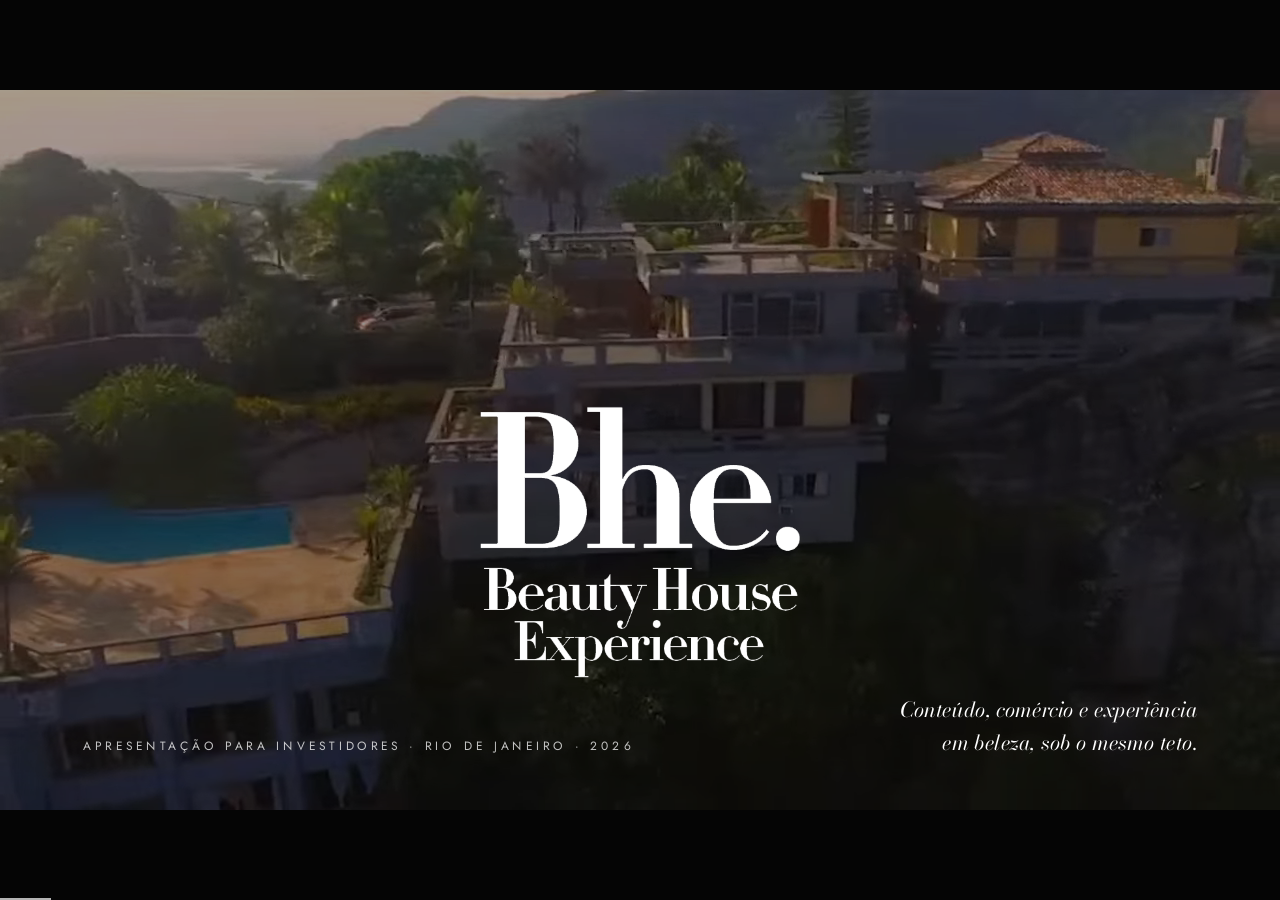
==== commit 9d42c529: "Desafios na Ilha com vídeo e logos das marcas de 2019 - Slide e página do Desafios na Ilha: trecho a" ====
--- a/index.html
+++ b/index.html
@@ -83,6 +83,12 @@
   .slide,.slide.on{transition:none}
   .slide.on .a,.slide.on .fade,.slide.on .grow,.slide.on .ring,.slide.on .kb img,.slide.on .kb video{animation:none}
 }
+.playbtn{all:unset;cursor:pointer;font:400 15px/1 var(--sans);letter-spacing:.14em;text-transform:uppercase;color:var(--ink);background:#fff;padding:16px 24px;border-radius:999px;box-shadow:0 10px 30px rgba(0,0,0,.35)}
+.playbtn:focus-visible{outline:2px solid #fff;outline-offset:3px}
+#player{position:fixed;inset:0;z-index:10;background:rgba(0,0,0,.92);display:none;align-items:center;justify-content:center;padding:max(16px,4vh) 16px}
+#player.open{display:flex}
+#player video{width:min(1280px,100%,calc((100vh - 8vh) * 16 / 9));aspect-ratio:16/9;height:auto;background:#000}
+#player .close{all:unset;cursor:pointer;position:absolute;top:max(14px,env(safe-area-inset-top));right:16px;color:#fff;font:400 13px/1 var(--sans);letter-spacing:.14em;background:rgba(255,255,255,.14);padding:10px 14px;border-radius:999px}
 </style>
 </head>
 <body>
@@ -111,6 +117,11 @@
       <div style="border-top:1px solid var(--line);padding-top:18px"><div class="num" style="font-size:52px;line-height:1">80</div><div class="small" style="margin-top:8px">vagas esgotadas</div></div>
       <div style="border-top:1px solid var(--line);padding-top:18px"><div class="num" style="font-size:52px;line-height:1">11</div><div class="small" style="margin-top:8px">embaixadores de 3 marcas</div></div>
     </div>
+    <div class="a" style="--d:.9;margin-top:48px;display:flex;align-items:center;gap:44px">
+      <img src="img/logo-wella.png" alt="Wella Professionals" style="height:78px">
+      <img src="img/logo-loreal.png" alt="L'Oréal" style="height:30px">
+      <img src="img/logo-brae.png" alt="Braé" style="height:24px">
+    </div>
   </div>
   <div style="position:absolute;left:800px;top:120px;width:696px">
     <div style="display:grid;grid-template-columns:repeat(3,212px);gap:28px 30px">
@@ -128,15 +139,16 @@
 
 <!-- 3 · DESAFIOS NA ILHA -->
 <section class="slide dark" data-title="Desafios na Ilha">
-  <div class="ph kb fade" style="--d:0;left:0;top:0;width:1600px;height:400px"><img src="img/ilha-aerea.jpg" alt="Ilha em Angra dos Reis onde aconteceu o Desafios na Ilha"></div>
-  <div style="position:absolute;left:104px;top:470px;width:640px">
-    <div class="eyebrow a" style="--d:.2">Desafios na Ilha · Angra dos Reis</div>
-    <h2 class="a" style="--d:.35;margin-top:24px;font-size:54px">Um reality da beleza numa ilha</h2>
-    <p class="a" style="--d:.55;margin-top:24px;font-size:19px;color:rgba(255,255,255,.8)">Os maiores profissionais do mercado reunidos por três dias numa ilha em Angra dos Reis, com embaixadores de grandes marcas ensinando técnicas ao vivo.</p>
-  </div>
-  <figure class="a" style="--d:.5;position:absolute;left:824px;top:470px;width:672px;margin:0">
+  <div class="ph" style="left:0;top:0;width:1600px;height:400px"><video poster="img/poster-desafios-ilha.jpg" muted loop playsinline preload="metadata"><source src="videos/desafios-ilha.mp4" type="video/mp4"><source src="videos/desafios-ilha.webm" type="video/webm"></video></div>
+  <button type="button" class="playbtn a" data-video="videos/desafios-na-ilha-2020.mp4" style="--d:.8;position:absolute;right:104px;top:330px">▶&nbsp;&nbsp;Assistir ao vídeo</button>
+  <div style="position:absolute;left:104px;top:450px;width:660px">
+    <div class="eyebrow a" style="--d:.2">Desafios na Ilha · Angra dos Reis · 2020</div>
+    <h2 class="a" style="--d:.35;margin-top:22px;font-size:52px">Um reality da beleza numa ilha</h2>
+    <p class="a" style="--d:.55;margin-top:22px;font-size:18px;color:rgba(255,255,255,.8)">De 31 de janeiro a 2 de fevereiro, 16 dos maiores profissionais do Brasil, embaixadores de Wella, L'Oréal, Braé, Keune e Aneethun, passaram três dias numa ilha em Angra dos Reis ensinando ao vivo: criatividade, gestão de carreira, corte e cor.</p>
+  </div>
+  <figure class="a" style="--d:.5;position:absolute;left:824px;top:450px;width:672px;margin:0">
     <div class="ph" style="position:relative;width:672px;height:259px"><img src="img/ilha-time.jpg" alt="Profissionais do Desafios na Ilha"></div>
-    <figcaption class="eyebrow" style="margin-top:16px;font-size:11px">O time do Desafios na Ilha</figcaption>
+    <figcaption class="small" style="margin-top:14px;font-size:13px">Entre eles, Felipe Lobeu, Brunna Fabricio, Tiago Aprigio, Ricky Moica, Suellen Azevedo, Chris Rodrigues e Washington Nunnes.</figcaption>
   </figure>
   <img class="mark" src="img/logo-branca.png" alt="">
 </section>
@@ -466,6 +478,7 @@
 
 </div></div>
 
+<div id="player" role="dialog" aria-label="Vídeo"><button type="button" class="close" aria-label="Fechar vídeo">Fechar ✕</button><video controls playsinline preload="none" poster="img/poster-desafios-na-ilha-2020.jpg"></video></div>
 <div id="bar"></div>
 <div id="ui">
   <button id="prev" aria-label="Slide anterior">←</button>
@@ -536,14 +549,20 @@
   document.getElementById('next').onclick=function(){go(cur+1)};
   document.getElementById('prev').onclick=function(){go(cur-1)};
   document.getElementById('fs').onclick=function(){var el=document.documentElement;try{if(document.fullscreenElement)document.exitFullscreen();else{var p=el.requestFullscreen&&el.requestFullscreen();if(p&&p.catch)p.catch(function(){})}}catch(e){}};
+  var player=document.getElementById('player'),pv=player.querySelector('video');
+  function closePlayer(){pv.pause();player.classList.remove('open');}
+  [].forEach.call(document.querySelectorAll('.playbtn'),function(b){b.addEventListener('click',function(e){e.stopPropagation();if(pv.dataset.cur!==b.dataset.video){pv.dataset.cur=b.dataset.video;pv.innerHTML='<source src="'+b.dataset.video+'" type="video/mp4"><source src="'+b.dataset.video.replace(/\.mp4$/,'.webm')+'" type="video/webm">';pv.load();}player.classList.add('open');try{var p=pv.play();if(p)p.catch(function(){})}catch(err){}});});
+  player.querySelector('.close').onclick=closePlayer;
+  player.addEventListener('click',function(e){if(e.target===player)closePlayer();});
   document.addEventListener('keydown',function(e){
+    if(player.classList.contains('open')){if(e.key==='Escape')closePlayer();return;}
     if(['ArrowRight','PageDown',' ','Enter'].indexOf(e.key)>-1){e.preventDefault();go(cur+1)}
     else if(['ArrowLeft','PageUp','Backspace'].indexOf(e.key)>-1){e.preventDefault();go(cur-1)}
     else if(e.key==='Home')go(0);else if(e.key==='End')go(slides.length-1);
     else if(e.key==='f'||e.key==='F')document.getElementById('fs').click();
   });
   document.getElementById('viewport').addEventListener('click',function(e){go(e.clientX>window.innerWidth/3?cur+1:cur-1)});
-  var x0=null;document.addEventListener('touchstart',function(e){x0=e.touches[0].clientX},{passive:true});
+  var x0=null;document.addEventListener('touchstart',function(e){x0=player.classList.contains('open')?null:e.touches[0].clientX},{passive:true});
   document.addEventListener('touchend',function(e){if(x0===null)return;var dx=e.changedTouches[0].clientX-x0;if(Math.abs(dx)>40)go(dx<0?cur+1:cur-1);x0=null},{passive:true});
   // vídeo ausente: mantém a foto de capa (poster) parada
   
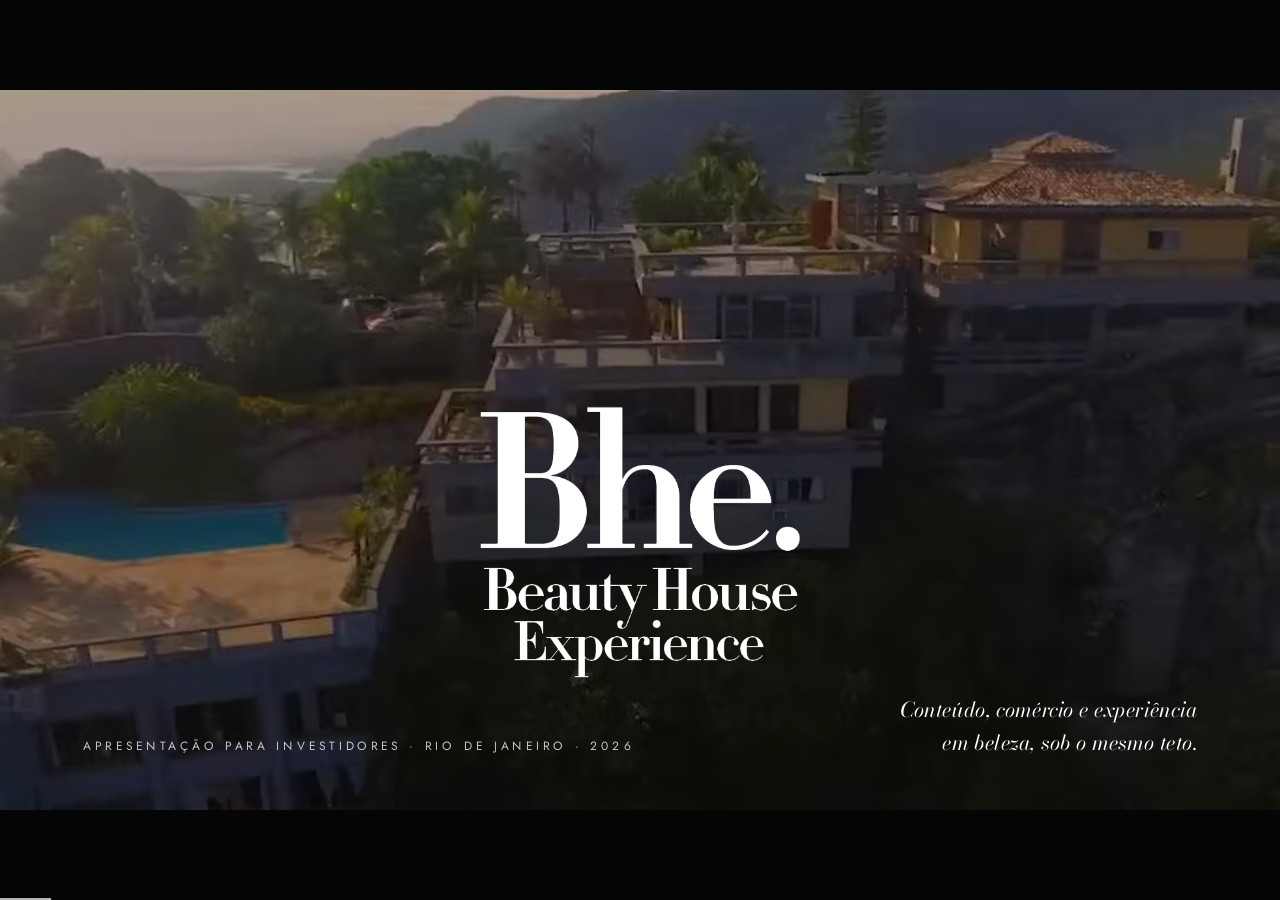
==== commit 8590f868: "Corrige o manual no celular e tira o botão do vídeo da ilha - Manual: as páginas começam pequenas e " ====
--- a/index.html
+++ b/index.html
@@ -83,12 +83,6 @@
   .slide,.slide.on{transition:none}
   .slide.on .a,.slide.on .fade,.slide.on .grow,.slide.on .ring,.slide.on .kb img,.slide.on .kb video{animation:none}
 }
-.playbtn{all:unset;cursor:pointer;font:400 15px/1 var(--sans);letter-spacing:.14em;text-transform:uppercase;color:var(--ink);background:#fff;padding:16px 24px;border-radius:999px;box-shadow:0 10px 30px rgba(0,0,0,.35)}
-.playbtn:focus-visible{outline:2px solid #fff;outline-offset:3px}
-#player{position:fixed;inset:0;z-index:10;background:rgba(0,0,0,.92);display:none;align-items:center;justify-content:center;padding:max(16px,4vh) 16px}
-#player.open{display:flex}
-#player video{width:min(1280px,100%,calc((100vh - 8vh) * 16 / 9));aspect-ratio:16/9;height:auto;background:#000}
-#player .close{all:unset;cursor:pointer;position:absolute;top:max(14px,env(safe-area-inset-top));right:16px;color:#fff;font:400 13px/1 var(--sans);letter-spacing:.14em;background:rgba(255,255,255,.14);padding:10px 14px;border-radius:999px}
 </style>
 </head>
 <body>
@@ -140,7 +134,6 @@
 <!-- 3 · DESAFIOS NA ILHA -->
 <section class="slide dark" data-title="Desafios na Ilha">
   <div class="ph" style="left:0;top:0;width:1600px;height:400px"><video poster="img/poster-desafios-ilha.jpg" muted loop playsinline preload="metadata"><source src="videos/desafios-ilha.mp4" type="video/mp4"><source src="videos/desafios-ilha.webm" type="video/webm"></video></div>
-  <button type="button" class="playbtn a" data-video="videos/desafios-na-ilha-2020.mp4" style="--d:.8;position:absolute;right:104px;top:330px">▶&nbsp;&nbsp;Assistir ao vídeo</button>
   <div style="position:absolute;left:104px;top:450px;width:660px">
     <div class="eyebrow a" style="--d:.2">Desafios na Ilha · Angra dos Reis · 2020</div>
     <h2 class="a" style="--d:.35;margin-top:22px;font-size:52px">Um reality da beleza numa ilha</h2>
@@ -478,7 +471,6 @@
 
 </div></div>
 
-<div id="player" role="dialog" aria-label="Vídeo"><button type="button" class="close" aria-label="Fechar vídeo">Fechar ✕</button><video controls playsinline preload="none" poster="img/poster-desafios-na-ilha-2020.jpg"></video></div>
 <div id="bar"></div>
 <div id="ui">
   <button id="prev" aria-label="Slide anterior">←</button>
@@ -549,20 +541,14 @@
   document.getElementById('next').onclick=function(){go(cur+1)};
   document.getElementById('prev').onclick=function(){go(cur-1)};
   document.getElementById('fs').onclick=function(){var el=document.documentElement;try{if(document.fullscreenElement)document.exitFullscreen();else{var p=el.requestFullscreen&&el.requestFullscreen();if(p&&p.catch)p.catch(function(){})}}catch(e){}};
-  var player=document.getElementById('player'),pv=player.querySelector('video');
-  function closePlayer(){pv.pause();player.classList.remove('open');}
-  [].forEach.call(document.querySelectorAll('.playbtn'),function(b){b.addEventListener('click',function(e){e.stopPropagation();if(pv.dataset.cur!==b.dataset.video){pv.dataset.cur=b.dataset.video;pv.innerHTML='<source src="'+b.dataset.video+'" type="video/mp4"><source src="'+b.dataset.video.replace(/\.mp4$/,'.webm')+'" type="video/webm">';pv.load();}player.classList.add('open');try{var p=pv.play();if(p)p.catch(function(){})}catch(err){}});});
-  player.querySelector('.close').onclick=closePlayer;
-  player.addEventListener('click',function(e){if(e.target===player)closePlayer();});
   document.addEventListener('keydown',function(e){
-    if(player.classList.contains('open')){if(e.key==='Escape')closePlayer();return;}
     if(['ArrowRight','PageDown',' ','Enter'].indexOf(e.key)>-1){e.preventDefault();go(cur+1)}
     else if(['ArrowLeft','PageUp','Backspace'].indexOf(e.key)>-1){e.preventDefault();go(cur-1)}
     else if(e.key==='Home')go(0);else if(e.key==='End')go(slides.length-1);
     else if(e.key==='f'||e.key==='F')document.getElementById('fs').click();
   });
   document.getElementById('viewport').addEventListener('click',function(e){go(e.clientX>window.innerWidth/3?cur+1:cur-1)});
-  var x0=null;document.addEventListener('touchstart',function(e){x0=player.classList.contains('open')?null:e.touches[0].clientX},{passive:true});
+  var x0=null;document.addEventListener('touchstart',function(e){x0=e.touches[0].clientX},{passive:true});
   document.addEventListener('touchend',function(e){if(x0===null)return;var dx=e.changedTouches[0].clientX-x0;if(Math.abs(dx)>40)go(dx<0?cur+1:cur-1);x0=null},{passive:true});
   // vídeo ausente: mantém a foto de capa (poster) parada
   
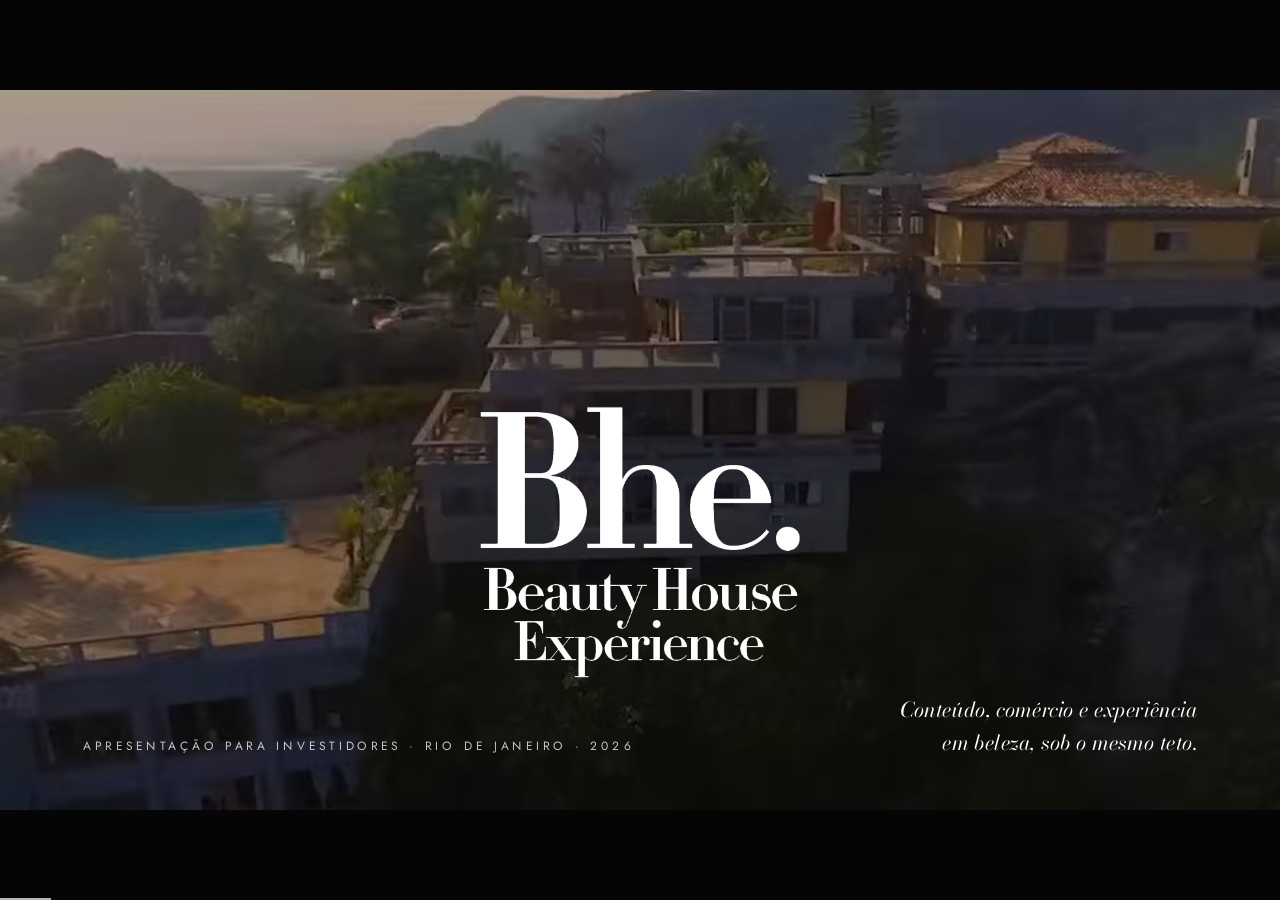
==== commit c533fdc3: "Melhora a apresentação no celular - Aviso para girar o celular quando está em pé (some ao fechar) - " ====
--- a/index.html
+++ b/index.html
@@ -4,6 +4,13 @@
 <meta charset="utf-8">
 <meta name="robots" content="noindex, nofollow">
 <meta name="viewport" content="width=device-width, initial-scale=1, viewport-fit=cover">
+<meta name="theme-color" content="#050505">
+<meta name="mobile-web-app-capable" content="yes">
+<meta name="apple-mobile-web-app-capable" content="yes">
+<meta name="apple-mobile-web-app-status-bar-style" content="black-translucent">
+<meta name="apple-mobile-web-app-title" content="Casa Bhe">
+<link rel="manifest" href="manifest.webmanifest">
+<link rel="apple-touch-icon" href="img/icon-180.png">
 <title>Casa Bhe</title>
 <link rel="preconnect" href="https://fonts.googleapis.com">
 <link rel="preconnect" href="https://fonts.gstatic.com" crossorigin>
@@ -78,7 +85,13 @@
 #ui button{all:unset;cursor:pointer;font:400 13px/1 var(--sans);letter-spacing:.14em;color:#fff;background:rgba(255,255,255,.12);padding:10px 14px;border-radius:999px;backdrop-filter:blur(8px)}
 #ui button:focus-visible{outline:2px solid #fff}
 #bar{position:fixed;left:0;bottom:0;height:2px;background:rgba(255,255,255,.7);transition:width .6s ease;z-index:5}
-@media (hover:none){#ui{opacity:1}}
+@media (hover:none){#ui{opacity:1}body.idle #ui{opacity:0;pointer-events:none}}
+#rot{position:fixed;left:50%;bottom:calc(64px + env(safe-area-inset-bottom,0px));transform:translateX(-50%);z-index:6;display:none;align-items:center;gap:12px;width:max-content;max-width:calc(100vw - 32px);box-sizing:border-box;padding:12px 12px 12px 18px;border-radius:18px;background:rgba(255,255,255,.14);backdrop-filter:blur(10px);-webkit-backdrop-filter:blur(10px);color:#fff;font:400 14px/1.35 var(--sans)}
+#rot .ico{font-size:22px;line-height:1}
+#rot small{display:block;color:rgba(255,255,255,.7);font-size:12px;margin-top:2px}
+#rot button{all:unset;cursor:pointer;flex:none;width:30px;height:30px;text-align:center;line-height:30px;border-radius:50%;background:rgba(255,255,255,.16)}
+@media (orientation:portrait) and (max-width:900px){body:not(.norot) #rot{display:flex}}
+
 @media (prefers-reduced-motion:reduce){
   .slide,.slide.on{transition:none}
   .slide.on .a,.slide.on .fade,.slide.on .grow,.slide.on .ring,.slide.on .kb img,.slide.on .kb video{animation:none}
@@ -471,6 +484,7 @@
 
 </div></div>
 
+<div id="rot" role="note"><span class="ico">↻</span><span>Gire o celular para ver em tela cheia<small>Toque nas laterais ou deslize para avançar</small></span><button type="button" aria-label="Fechar aviso">✕</button></div>
 <div id="bar"></div>
 <div id="ui">
   <button id="prev" aria-label="Slide anterior">←</button>
@@ -525,8 +539,20 @@
   // navegação
   var stage=document.getElementById('stage'),slides=[].slice.call(document.querySelectorAll('.slide')),cur=0;
   var count=document.getElementById('count'),bar=document.getElementById('bar');
-  function fit(){var s=Math.min(window.innerWidth/1600,window.innerHeight/900);stage.style.transform='translate(-50%,-50%) scale('+s+')';}
-  window.addEventListener('resize',fit);fit();
+  function fit(){var vv=window.visualViewport,w=vv?vv.width:window.innerWidth,h=vv?vv.height:window.innerHeight;var s=Math.min(w/1600,h/900);stage.style.transform='translate(-50%,-50%) scale('+s+')';}
+  window.addEventListener('resize',fit);window.addEventListener('orientationchange',function(){setTimeout(fit,250)});if(window.visualViewport)window.visualViewport.addEventListener('resize',fit);fit();
+  // celular: aviso para girar, tela cheia onde o navegador permite (Android) e modo app (Tela de Início)
+  var standalone=window.navigator.standalone||(window.matchMedia&&matchMedia('(display-mode: fullscreen), (display-mode: standalone)').matches);
+  var canFs=!!(document.fullscreenEnabled||document.webkitFullscreenEnabled);
+  var isIOS=/iPad|iPhone|iPod/.test(navigator.userAgent)||(navigator.platform==='MacIntel'&&navigator.maxTouchPoints>1);
+  if(!canFs||standalone)document.getElementById('fs').style.display='none';
+  var rot=document.getElementById('rot');
+  try{if(standalone||sessionStorage.getItem('bhe-rot'))document.body.classList.add('norot')}catch(e){}
+  if(isIOS&&!standalone)rot.querySelector('small').textContent='Sem as barras do Safari: Compartilhar → Adicionar à Tela de Início';
+  // no celular os controles somem depois de alguns segundos e voltam a cada toque
+  var idleT;function wake(){document.body.classList.remove('idle');clearTimeout(idleT);idleT=setTimeout(function(){document.body.classList.add('idle')},2800);}
+  if(window.matchMedia&&matchMedia('(hover: none)').matches){document.addEventListener('touchstart',wake,{passive:true});wake();}
+  rot.querySelector('button').onclick=function(e){e.stopPropagation();document.body.classList.add('norot');try{sessionStorage.setItem('bhe-rot','1')}catch(err){}};
   function countUp(sl){[].forEach.call(sl.querySelectorAll('[data-count]'),function(el){
     var end=+el.dataset.count,t0=null;function step(ts){if(!t0)t0=ts;var k=Math.min(1,(ts-t0)/1600);el.textContent=Math.round(end*(1-Math.pow(1-k,3)));if(k<1)requestAnimationFrame(step);}
     if(!matchMedia('(prefers-reduced-motion: reduce)').matches){el.textContent='0';setTimeout(function(){requestAnimationFrame(step)},500);} });}
@@ -540,7 +566,12 @@
   bar.style.width=(100/slides.length)+'%';
   document.getElementById('next').onclick=function(){go(cur+1)};
   document.getElementById('prev').onclick=function(){go(cur-1)};
-  document.getElementById('fs').onclick=function(){var el=document.documentElement;try{if(document.fullscreenElement)document.exitFullscreen();else{var p=el.requestFullscreen&&el.requestFullscreen();if(p&&p.catch)p.catch(function(){})}}catch(e){}};
+  document.getElementById('fs').onclick=function(){var el=document.documentElement;try{
+    if(document.fullscreenElement||document.webkitFullscreenElement){(document.exitFullscreen||document.webkitExitFullscreen).call(document);return;}
+    var req=el.requestFullscreen||el.webkitRequestFullscreen,p=req&&req.call(el,{navigationUI:'hide'});
+    var lock=function(){try{if(screen.orientation&&screen.orientation.lock)screen.orientation.lock('landscape').catch(function(){})}catch(e){}};
+    if(p&&p.then)p.then(lock).catch(function(){});else lock();
+  }catch(e){}};
   document.addEventListener('keydown',function(e){
     if(['ArrowRight','PageDown',' ','Enter'].indexOf(e.key)>-1){e.preventDefault();go(cur+1)}
     else if(['ArrowLeft','PageUp','Backspace'].indexOf(e.key)>-1){e.preventDefault();go(cur-1)}
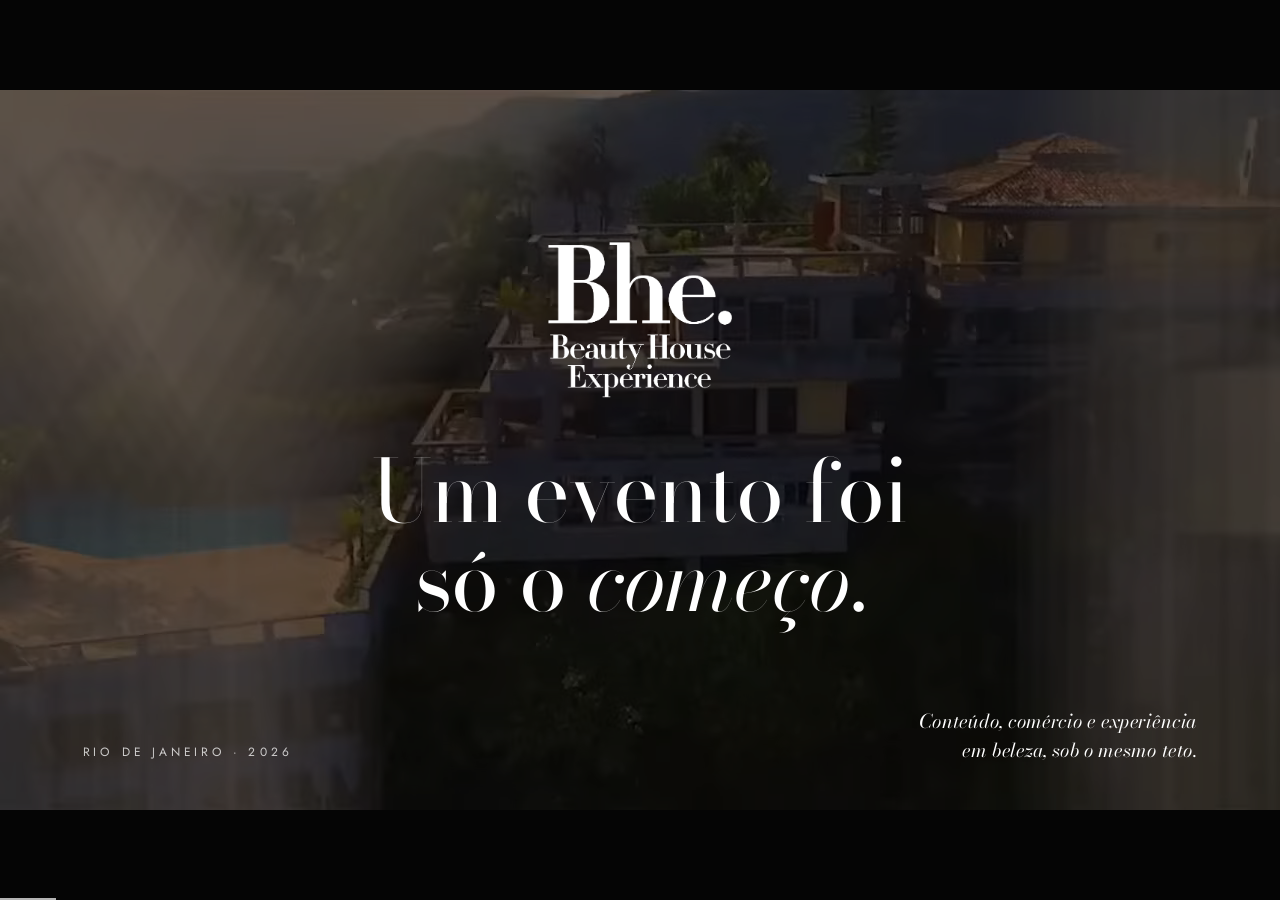
==== commit 51a67437: "Copy: abertura e fechamento de impacto, linha do tempo da Bhe Apresentação: - Capa: Um evento foi só" ====
--- a/index.html
+++ b/index.html
@@ -105,12 +105,13 @@
 <!-- 1 · CAPA -->
 <section class="slide dark on" data-title="Capa">
   <div class="bg kb"><video class="stretch" poster="img/poster-eventos.jpg" muted loop playsinline autoplay preload="metadata"><source src="videos/eventos.mp4" type="video/mp4"><source src="videos/eventos.webm" type="video/webm"></video></div>
-  <div class="shade"></div>
-  <img src="img/logo-branca.png" alt="Bhe. Beauty House Experience" class="a" style="--d:.3;position:absolute;left:50%;top:44%;width:400px;margin-left:-200px;transform-origin:center">
-  <div class="a" style="--d:1.1;position:absolute;left:104px;bottom:72px">
-    <div class="eyebrow" style="color:rgba(255,255,255,.75)">Apresentação para investidores · Rio de Janeiro · 2026</div>
-  </div>
-  <p class="a" style="--d:1.3;position:absolute;right:104px;bottom:64px;font-family:var(--serif);font-style:italic;font-size:26px;color:#fff;text-align:right">Conteúdo, comércio e experiência<br>em beleza, sob o mesmo teto.</p>
+  <div class="shade heavy"></div>
+  <div style="position:absolute;left:0;right:0;top:190px;text-align:center">
+    <img src="img/logo-branca.png" alt="Bhe. Beauty House Experience" class="a" style="--d:.3;width:230px">
+    <h1 class="a" style="--d:1;margin-top:56px;font-size:108px;line-height:1.02;color:#fff">Um evento foi<br>só o <em>começo</em>.</h1>
+  </div>
+  <div class="eyebrow a" style="--d:1.6;position:absolute;left:104px;bottom:64px;color:rgba(255,255,255,.75)">Rio de Janeiro · 2026</div>
+  <p class="a" style="--d:1.8;position:absolute;right:104px;bottom:56px;font-family:var(--serif);font-style:italic;font-size:24px;color:#fff;text-align:right">Conteúdo, comércio e experiência<br>em beleza, sob o mesmo teto.</p>
 </section>
 
 <!-- 2 · HISTÓRIA -->
@@ -159,24 +160,34 @@
   <img class="mark" src="img/logo-branca.png" alt="">
 </section>
 
-<!-- 4 · ELE ESTÁ DE VOLTA -->
-<section class="slide dark" data-title="Ele está de volta">
+<!-- 4 · MANIFESTO -->
+<section class="slide dark" data-title="Agora vem algo maior">
   <div class="bg"><video class="blurbg" poster="img/poster-documentario.jpg" muted loop playsinline preload="metadata"><source src="videos/documentario.mp4" type="video/mp4"><source src="videos/documentario.webm" type="video/webm"></video></div>
-  <div class="shade heavy"></div>
-  <div style="position:absolute;left:0;right:0;top:300px;text-align:center">
-    <img src="img/logo-branca.png" alt="Bhe." class="a" style="--d:.2;width:150px">
-    <h1 class="a" style="--d:.5;margin-top:40px;font-size:96px;color:#fff">Ele está de volta.</h1>
-    <p class="a" style="--d:.9;margin-top:28px;font-family:var(--serif);font-style:italic;font-size:32px;color:rgba(255,255,255,.88)">O novo Bhe será tudo isso e muito mais.</p>
-  </div>
-</section>
-
-<!-- 2 · A IDEIA -->
+  <div class="shade heavy" style="background:rgba(0,0,0,.72)"></div>
+  <div style="position:absolute;left:104px;top:150px;width:680px">
+    <div class="eyebrow a" style="--d:.1">Ele está de volta</div>
+    <div style="margin-top:44px;font-family:var(--serif);font-size:44px;line-height:1.5;color:rgba(255,255,255,.62)">
+      <div class="a" style="--d:.4"><span style="color:#fff">2019:</span> nasceu uma experiência.</div>
+      <div class="a" style="--d:.9">Depois, vieram os eventos.</div>
+      <div class="a" style="--d:1.4">Depois, veio o digital.</div>
+      <div class="a" style="--d:1.9">Depois, veio o reality.</div>
+      <div class="a" style="--d:2.5;color:#fff;font-style:italic;margin-top:18px">Agora, vem algo maior.</div>
+    </div>
+  </div>
+  <div style="position:absolute;left:900px;top:0;bottom:0;width:1px;background:rgba(255,255,255,.18)" class="fade" ></div>
+  <div style="position:absolute;left:980px;top:270px;width:520px">
+    <img src="img/logo-branca.png" alt="Bhe." class="a" style="--d:3.1;width:200px">
+    <h2 class="a" style="--d:3.5;margin-top:40px;font-size:62px;color:#fff">Uma experiência sem data para terminar.</h2>
+  </div>
+</section>
+
+<!-- 5 · A IDEIA -->
 <section class="slide" data-title="A ideia">
-  <div class="ph kb" style="right:0;top:0;width:640px;height:900px"><img src="img/fachada-bhe-entardecer.jpg" alt="Fachada da casa Bhe ao entardecer" style="object-position:50% 60%"></div>
-  <div style="position:absolute;left:104px;top:150px;width:760px">
-    <div class="eyebrow a" style="--d:.1">A ideia</div>
-    <h1 class="a" style="--d:.25;margin-top:34px">Uma casa que vira <em>cenário</em>, conteúdo, venda e experiência.</h1>
-    <p class="a" style="--d:.55;margin-top:40px;max-width:620px;color:#3b3935">A Beauty House Experience é um hub físico de live commerce, conteúdo, eventos e relacionamento com marcas. Cada ambiente tem uma função, e a programação é distribuída em vários canais ao mesmo tempo.</p>
+  <div class="ph kb" style="right:0;top:0;width:640px;height:900px"><img src="img/fachada-bhe-entardecer.jpg" alt="Fachada da Casa Bhe ao entardecer" style="object-position:50% 60%"></div>
+  <div style="position:absolute;left:104px;top:140px;width:780px">
+    <div class="eyebrow a" style="--d:.1">A Casa Bhe</div>
+    <h1 class="a" style="--d:.25;margin-top:34px;font-size:64px">Não estamos criando mais um evento. Estamos criando <em>o lugar</em> onde ele acontece.</h1>
+    <p class="a" style="--d:.6;margin-top:40px;max-width:640px;color:#3b3935"><span style="font-family:var(--serif);font-style:italic;font-size:26px;color:var(--ink)">O que era evento virou destino.</span><br>A Casa Bhe é um hub físico de live commerce, conteúdo, cursos e eventos de beleza, com programação todos os dias, distribuída em vários canais ao mesmo tempo.</p>
   </div>
 </section>
 
@@ -300,11 +311,11 @@
     <div style="display:grid;grid-template-columns:repeat(4,1fr);gap:28px;margin-top:52px">
       <div class="a" style="--d:.45"><div class="ph" style="position:relative;height:250px"><video poster="img/poster-demonstracao-produto.jpg" muted loop playsinline preload="metadata"><source src="videos/demonstracao-produto.mp4" type="video/mp4"><source src="videos/demonstracao-produto.webm" type="video/webm"></video></div><div class="eyebrow" style="margin-top:22px">Sala 1 · Vendas</div><h3 style="margin-top:12px;font-size:28px">Live de conversão</h3><p style="margin-top:8px;font-size:17px;color:#4a4742">Oferta e demonstração</p></div>
       <div class="a" style="--d:.6"><div class="ph" style="position:relative;height:250px"><video poster="img/poster-transformacao.jpg" muted loop playsinline preload="metadata"><source src="videos/transformacao.mp4" type="video/mp4"><source src="videos/transformacao.webm" type="video/webm"></video></div><div class="eyebrow" style="margin-top:22px">Sala 2 · Retenção</div><h3 style="margin-top:12px;font-size:28px">Storytelling</h3><p style="margin-top:8px;font-size:17px;color:#4a4742">Rotina, transformação, desafio</p></div>
-      <div class="a" style="--d:.75"><div class="ph" style="position:relative;height:250px"><video poster="img/poster-corte.jpg" muted loop playsinline preload="metadata"><source src="videos/corte.mp4" type="video/mp4"><source src="videos/corte.webm" type="video/webm"></video></div><div class="eyebrow" style="margin-top:22px">Sala 3 · Testes</div><h3 style="margin-top:12px;font-size:28px">Micro-live</h3><p style="margin-top:8px;font-size:17px;color:#4a4742">20 a 40 min por produto ou problema</p></div>
+      <div class="a" style="--d:.75"><div class="ph" style="position:relative;height:250px"><video poster="img/poster-corte.jpg" muted loop playsinline preload="metadata"><source src="videos/corte.mp4" type="video/mp4"><source src="videos/corte.webm" type="video/webm"></video></div><div class="eyebrow" style="margin-top:22px">Sala 3 · Lançamentos</div><h3 style="margin-top:12px;font-size:28px">Micro-live</h3><p style="margin-top:8px;font-size:17px;color:#4a4742">20 a 40 min por produto ou problema</p></div>
       <div class="a" style="--d:.9"><div class="ph" style="position:relative;height:250px"><video poster="img/poster-noite.jpg" muted loop playsinline preload="metadata"><source src="videos/noite.mp4" type="video/mp4"><source src="videos/noite.webm" type="video/webm"></video></div><div class="eyebrow" style="margin-top:22px">Área comum · Aquisição</div><h3 style="margin-top:12px;font-size:28px">Conteúdo vertical</h3><p style="margin-top:8px;font-size:17px;color:#4a4742">Bastidores, cortes, entrevistas</p></div>
     </div>
   </div>
-  <p class="small fade" style="--d:1.3;position:absolute;left:104px;bottom:40px;max-width:1100px">A mesma infraestrutura gera várias peças de conteúdo. Uma nova sala só abre depois de medido o seu custo incremental.</p>
+  <p class="small fade" style="--d:1.3;position:absolute;left:104px;bottom:40px;max-width:1100px">A mesma infraestrutura gera várias peças de conteúdo, todos os dias.</p>
 </section>
 
 <!-- 7 · AUDIÊNCIA -->
@@ -437,29 +448,6 @@
   <p class="small fade" style="--d:1.4;position:absolute;left:104px;bottom:40px;max-width:1200px">Em cada etapa acompanhamos os mesmos indicadores. Com duas salas simultâneas, as lives do mês cabem em menos dias de calendário.</p>
 </section>
 
-<!-- 13 · PROGRAMAÇÃO -->
-<section class="slide" data-title="Programação">
-  <div class="ph" style="left:0;top:0;width:520px;height:900px"><video poster="img/poster-noite.jpg" muted loop playsinline preload="metadata"><source src="videos/noite.mp4" type="video/mp4"><source src="videos/noite.webm" type="video/webm"></video></div>
-  <div style="position:absolute;left:600px;top:88px;right:104px">
-    <div class="eyebrow a" style="--d:.1">Programação</div>
-    <h2 class="a" style="--d:.25;margin-top:26px">Grade de testes</h2>
-    <div style="margin-top:40px" id="grid"></div>
-  </div>
-</section>
-
-<!-- 14 · 90 DIAS -->
-<section class="slide" data-title="90 dias">
-  <div class="pad">
-    <div class="eyebrow a" style="--d:.1">Plano de execução</div>
-    <h2 class="a" style="--d:.25;margin-top:26px">Os primeiros 90 dias</h2>
-    <div style="position:relative;margin-top:64px">
-      <div class="grow" style="--d:.4;height:1px;background:var(--ink)"></div>
-      <div style="display:grid;grid-template-columns:repeat(3,1fr);gap:56px" id="plan"></div>
-    </div>
-  </div>
-  <img class="mark" src="img/logo-preta.png" alt="">
-</section>
-
 <!-- 15 · METAS -->
 <section class="slide dark" data-title="Metas">
   <div class="pad">
@@ -467,18 +455,19 @@
     <h2 class="a" style="--d:.25;margin-top:26px">Três metas simultâneas</h2>
     <div style="display:grid;grid-template-columns:repeat(3,1fr);gap:64px;margin-top:70px" id="goals"></div>
   </div>
-  <p class="fade" style="--d:1.5;position:absolute;left:104px;bottom:52px;font-family:var(--serif);font-style:italic;font-size:24px;color:rgba(255,255,255,.85)">Escalar apenas o que já provou margem.</p>
+  <p class="fade" style="--d:1.5;position:absolute;left:104px;bottom:52px;font-family:var(--serif);font-style:italic;font-size:24px;color:rgba(255,255,255,.85)">Cada live, cada curso e cada evento medido de ponta a ponta.</p>
   <img class="mark" src="img/logo-branca.png" alt="">
 </section>
 
-<!-- 16 · CONVITE -->
-<section class="slide dark" data-title="Convite">
-  <div class="bg"><video class="soft" poster="img/poster-entrevista.jpg" muted loop playsinline preload="metadata"><source src="videos/entrevista.mp4" type="video/mp4"><source src="videos/entrevista.webm" type="video/webm"></video></div>
-  <div class="shade heavy"></div>
-  <img class="ring" src="img/logo-circulo-preto.png" alt="Bhe." style="--d:.2;position:absolute;left:400px;top:450px;width:360px;transform:translate(-50%,-50%);box-shadow:0 0 0 1px rgba(255,255,255,.25);border-radius:50%">
-  <div style="position:absolute;left:760px;top:330px;width:740px">
-    <div class="eyebrow a" style="--d:.4">O convite</div>
-    <h1 class="a" style="--d:.55;margin-top:30px;font-size:68px">Venha construir a Bhe com a gente.</h1>
+<!-- FECHAMENTO -->
+<section class="slide dark" data-title="Movimento">
+  <div class="bg kb"><video class="stretch" poster="img/poster-eventos.jpg" muted loop playsinline preload="metadata"><source src="videos/eventos.mp4" type="video/mp4"><source src="videos/eventos.webm" type="video/webm"></video></div>
+  <div class="shade heavy" style="background:rgba(0,0,0,.7)"></div>
+  <div style="position:absolute;left:0;right:0;top:150px;text-align:center">
+    <div class="eyebrow a" style="--d:.3;color:rgba(255,255,255,.75)">O evento termina. A experiência continua.</div>
+    <img src="img/logo-branca.png" alt="Bhe." class="a" style="--d:1;width:210px;margin-top:56px">
+    <h1 class="a" style="--d:1.6;margin-top:44px;font-size:96px;line-height:1.05;color:#fff">Não é um evento.<br>É um <em>movimento</em>.</h1>
+    <p class="a" style="--d:2.4;margin-top:40px;font-family:var(--serif);font-style:italic;font-size:30px;color:rgba(255,255,255,.88)">Venha construir a Bhe com a gente.</p>
   </div>
 </section>
 
@@ -488,7 +477,7 @@
 <div id="bar"></div>
 <div id="ui">
   <button id="prev" aria-label="Slide anterior">←</button>
-  <button id="count" aria-label="Número do slide">1 / 25</button>
+  <button id="count" aria-label="Número do slide">1 / 23</button>
   <button id="next" aria-label="Próximo slide">→</button>
   <button id="fs" aria-label="Tela cheia">Tela cheia</button>
 </div>
@@ -499,9 +488,9 @@
   var b=document.getElementById('brands');
   for(var i=1;i<=15;i++){var d=document.createElement('div');d.className='a';d.style.cssText='--d:'+(0.5+i*0.04)+';aspect-ratio:1;border-radius:50%;border:1px solid var(--line);display:grid;place-items:center;font:400 12px/1 var(--sans);letter-spacing:.2em;color:#a9a59f;text-transform:uppercase';d.textContent='Marca '+(i<10?'0':'')+i;b.appendChild(d);}
 
-  var tiers=[['Validação','Testar formatos, horários e produtos até encontrar o que vende.'],
+  var tiers=[['Abertura','Grade de lives desde o primeiro dia, com os formatos que mais vendem.'],
     ['Base','Operação regular, com grade fixa de lives e salas simultâneas.'],
-    ['Escala','Mais horários, salas e influenciadores nos formatos que já provaram margem.']];
+    ['Escala','Mais horários, salas e influenciadores nos formatos de melhor resultado.']];
   var t=document.getElementById('tiers');
   tiers.forEach(function(r,i){
     var w=document.createElement('div');w.className='a';w.style.cssText='--d:'+(0.45+i*.18)+';background:var(--paper);padding:40px 40px 44px';
@@ -510,23 +499,7 @@
     t.appendChild(w);
   });
 
-  var grid=[['12h – 14h','Micro-live e demonstração','Consumo na hora do almoço','Conversão por espectador'],['18h – 20h','Rotina e transformação','Público pós-trabalho','Retenção e pedidos'],['20h – 22h','Live âncora','Maior janela de entretenimento','GMV e margem'],['Sábado','Evento + live','Experiência e conteúdo','GMV e novos seguidores']];
-  var g=document.getElementById('grid');
-  grid.forEach(function(r,i){
-    var w=document.createElement('div');w.className='a';w.style.cssText='--d:'+(0.45+i*.15)+';display:grid;grid-template-columns:190px 1fr 260px;gap:28px;padding:26px 0;border-top:1px solid var(--line)';
-    w.innerHTML='<div class="num" style="font-size:30px">'+r[0]+'</div><div><div style="font-size:21px;font-weight:400">'+r[1]+'</div><div class="small" style="margin-top:6px;font-size:16px">'+r[2]+'</div></div><div style="font-size:16px;color:#3b3935;padding-top:4px"><span class="eyebrow" style="font-size:11px;display:block;margin-bottom:8px">Medir</span>'+r[3]+'</div>';
-    g.appendChild(w);
-  });
-
-  var plan=[['Dias 1 – 30','Fundação',['Catálogo, custo, preço, estoque e margem por SKU','Identidade editorial e papel dos fundadores','Canais, rastreamento de vendas e painel','Testes em 2 ambientes e faixas horárias']],
-    ['Dias 31 – 60','Validação',['Identificar os 20% de formatos que geram mais margem','Lives simultâneas em 2 a 3 ambientes','Influenciadores por comissão e cachê','Primeiras propostas a marcas patrocinadoras']],
-    ['Dias 61 – 90','Escala',['Ampliar horários e ambientes vencedores','Pacotes de patrocínio formalizados','Calendário mensal de programação','Decidir sobre 4+ operações simultâneas']]];
-  var p=document.getElementById('plan');
-  plan.forEach(function(r,i){
-    var w=document.createElement('div');w.className='a';w.style.cssText='--d:'+(0.6+i*.25)+';position:relative;padding-top:40px';
-    w.innerHTML='<span style="position:absolute;left:0;top:-7px;width:14px;height:14px;border-radius:50%;background:var(--ink)"></span><div class="eyebrow">'+r[0]+'</div><h3 style="margin-top:14px;font-size:40px">'+r[1]+'</h3><ul style="margin:24px 0 0;padding:0;list-style:none;display:grid;gap:14px;font-size:18px;font-weight:300;line-height:1.45;color:#3b3935">'+r[2].map(function(x){return '<li>'+x+'</li>'}).join('')+'</ul>';
-    p.appendChild(w);
-  });
+
 
   var goals=[['Contribuição financeira',['GMV por live e por canal','Margem de contribuição por live','Receita e contribuição por hora']],['Audiência própria',['Seguidores levados aos canais próprios','Recompra em 30, 60 e 90 dias','Alcance, retenção e espectadores']],['Eficiência operacional',['Custo de aquisição de cliente','Cliques em produto e conversão','Receita e custo por influenciador']]];
   var gl=document.getElementById('goals');
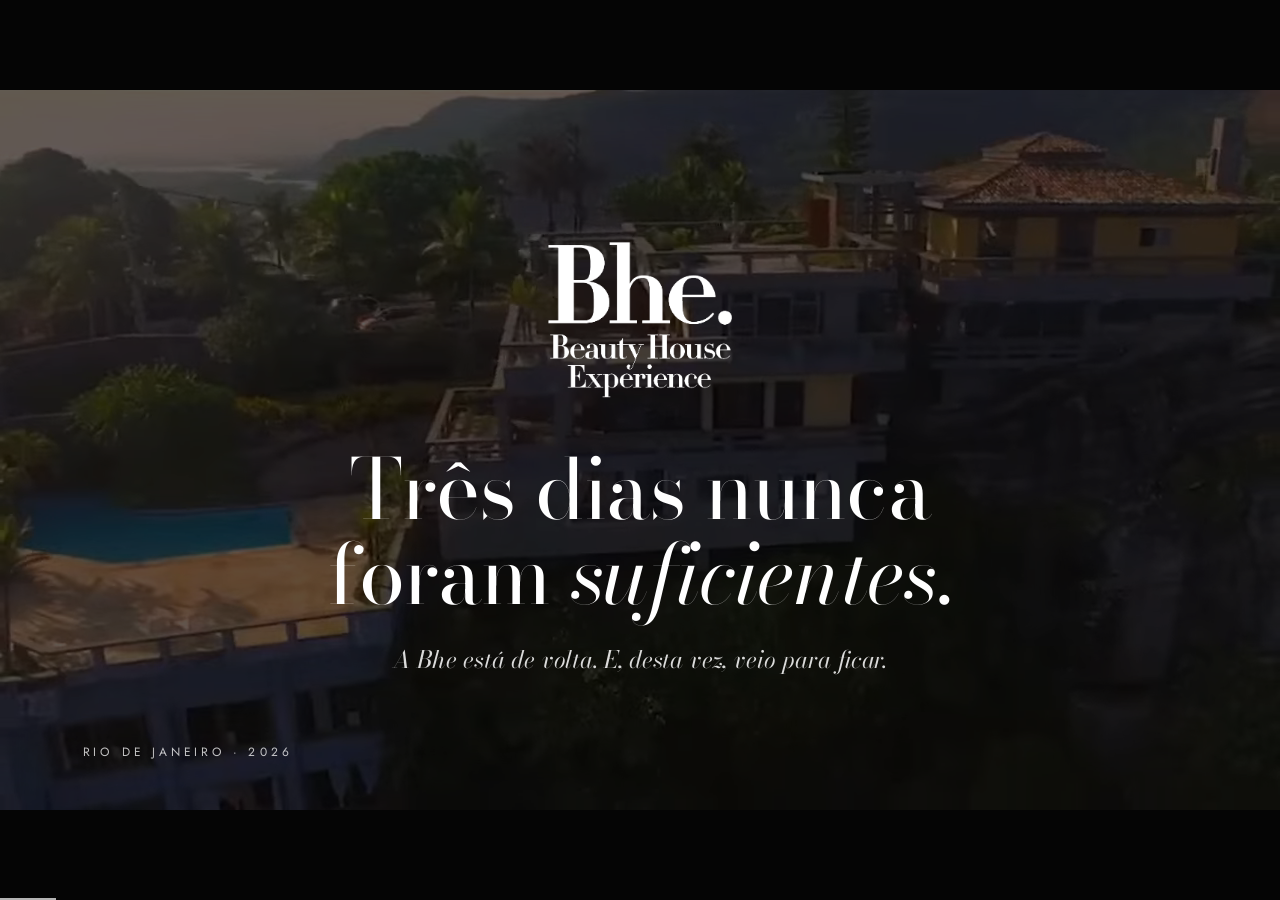
==== commit 68373489: "Copy própria com técnicas de persuasão na apresentação e no manual - Capa com gancho: Três dias nunc" ====
--- a/index.html
+++ b/index.html
@@ -108,18 +108,19 @@
   <div class="shade heavy"></div>
   <div style="position:absolute;left:0;right:0;top:190px;text-align:center">
     <img src="img/logo-branca.png" alt="Bhe. Beauty House Experience" class="a" style="--d:.3;width:230px">
-    <h1 class="a" style="--d:1;margin-top:56px;font-size:108px;line-height:1.02;color:#fff">Um evento foi<br>só o <em>começo</em>.</h1>
+    <h1 class="a" style="--d:1;margin-top:56px;font-size:104px;line-height:1.02;color:#fff">Três dias nunca<br>foram <em>suficientes</em>.</h1>
+    <p class="a" style="--d:1.7;margin-top:30px;font-family:var(--serif);font-style:italic;font-size:30px;color:rgba(255,255,255,.85)">A Bhe está de volta. E, desta vez, veio para ficar.</p>
   </div>
   <div class="eyebrow a" style="--d:1.6;position:absolute;left:104px;bottom:64px;color:rgba(255,255,255,.75)">Rio de Janeiro · 2026</div>
-  <p class="a" style="--d:1.8;position:absolute;right:104px;bottom:56px;font-family:var(--serif);font-style:italic;font-size:24px;color:#fff;text-align:right">Conteúdo, comércio e experiência<br>em beleza, sob o mesmo teto.</p>
+  
 </section>
 
 <!-- 2 · HISTÓRIA -->
 <section class="slide" data-title="Nossa história">
   <div style="position:absolute;left:104px;top:120px;width:620px">
     <div class="eyebrow a" style="--d:.1">Nossa história · 2019</div>
-    <h2 class="a" style="--d:.25;margin-top:28px;font-size:52px">O primeiro evento a colocar <em>Wella</em> e <em>L'Oréal</em> dividindo o palco, ensinando técnicas.</h2>
-    <p class="a" style="--d:.5;margin-top:32px;font-size:19px;color:#3b3935">Em 2019, a Bhe reuniu profissionais da beleza de todo o Brasil numa mansão no Joá, no Rio de Janeiro: três dias de imersão, 80 vagas esgotadas e embaixadores de Wella, L'Oréal e Braé Hair Care.</p>
+    <h2 class="a" style="--d:.25;margin-top:28px;font-size:54px">Colocamos <em>Wella</em> e <em>L'Oréal</em> no mesmo palco. Antes de qualquer um.</h2>
+    <p class="a" style="--d:.5;margin-top:32px;font-size:19px;color:#3b3935">Em 2019, as duas maiores marcas de beleza do país ensinaram técnicas lado a lado, numa mansão no Joá. As 80 vagas acabaram antes do evento começar.</p>
     <div class="a" style="--d:.7;display:grid;grid-template-columns:repeat(3,1fr);gap:28px;margin-top:44px">
       <div style="border-top:1px solid var(--line);padding-top:18px"><div class="num" style="font-size:52px;line-height:1">3</div><div class="small" style="margin-top:8px">dias de imersão</div></div>
       <div style="border-top:1px solid var(--line);padding-top:18px"><div class="num" style="font-size:52px;line-height:1">80</div><div class="small" style="margin-top:8px">vagas esgotadas</div></div>
@@ -150,8 +151,8 @@
   <div class="ph" style="left:0;top:0;width:1600px;height:400px"><video poster="img/poster-desafios-ilha.jpg" muted loop playsinline preload="metadata"><source src="videos/desafios-ilha.mp4" type="video/mp4"><source src="videos/desafios-ilha.webm" type="video/webm"></video></div>
   <div style="position:absolute;left:104px;top:450px;width:660px">
     <div class="eyebrow a" style="--d:.2">Desafios na Ilha · Angra dos Reis · 2020</div>
-    <h2 class="a" style="--d:.35;margin-top:22px;font-size:52px">Um reality da beleza numa ilha</h2>
-    <p class="a" style="--d:.55;margin-top:22px;font-size:18px;color:rgba(255,255,255,.8)">De 31 de janeiro a 2 de fevereiro, 16 dos maiores profissionais do Brasil, embaixadores de Wella, L'Oréal, Braé, Keune e Aneethun, passaram três dias numa ilha em Angra dos Reis ensinando ao vivo: criatividade, gestão de carreira, corte e cor.</p>
+    <h2 class="a" style="--d:.35;margin-top:22px;font-size:52px">Depois, levamos os melhores do Brasil para uma ilha.</h2>
+    <p class="a" style="--d:.55;margin-top:22px;font-size:18px;color:rgba(255,255,255,.8)">E transmitimos tudo ao vivo. Em 2020, 16 embaixadores de Wella, L'Oréal, Braé, Keune e Aneethun viveram três dias em Angra dos Reis ensinando criatividade, carreira, corte e cor, num formato de reality.</p>
   </div>
   <figure class="a" style="--d:.5;position:absolute;left:824px;top:450px;width:672px;margin:0">
     <div class="ph" style="position:relative;width:672px;height:259px"><img src="img/ilha-time.jpg" alt="Profissionais do Desafios na Ilha"></div>
@@ -161,23 +162,21 @@
 </section>
 
 <!-- 4 · MANIFESTO -->
-<section class="slide dark" data-title="Agora vem algo maior">
+<section class="slide dark" data-title="Sem data para acabar">
   <div class="bg"><video class="blurbg" poster="img/poster-documentario.jpg" muted loop playsinline preload="metadata"><source src="videos/documentario.mp4" type="video/mp4"><source src="videos/documentario.webm" type="video/webm"></video></div>
   <div class="shade heavy" style="background:rgba(0,0,0,.72)"></div>
-  <div style="position:absolute;left:104px;top:150px;width:680px">
-    <div class="eyebrow a" style="--d:.1">Ele está de volta</div>
-    <div style="margin-top:44px;font-family:var(--serif);font-size:44px;line-height:1.5;color:rgba(255,255,255,.62)">
-      <div class="a" style="--d:.4"><span style="color:#fff">2019:</span> nasceu uma experiência.</div>
-      <div class="a" style="--d:.9">Depois, vieram os eventos.</div>
-      <div class="a" style="--d:1.4">Depois, veio o digital.</div>
-      <div class="a" style="--d:1.9">Depois, veio o reality.</div>
-      <div class="a" style="--d:2.5;color:#fff;font-style:italic;margin-top:18px">Agora, vem algo maior.</div>
-    </div>
-  </div>
-  <div style="position:absolute;left:900px;top:0;bottom:0;width:1px;background:rgba(255,255,255,.18)" class="fade" ></div>
-  <div style="position:absolute;left:980px;top:270px;width:520px">
-    <img src="img/logo-branca.png" alt="Bhe." class="a" style="--d:3.1;width:200px">
-    <h2 class="a" style="--d:3.5;margin-top:40px;font-size:62px;color:#fff">Uma experiência sem data para terminar.</h2>
+  <div style="position:absolute;left:104px;top:170px;width:720px">
+    <div style="font-family:var(--serif);font-size:46px;line-height:1.55;color:rgba(255,255,255,.6)">
+      <div class="a" style="--d:.3"><span style="color:#fff">Três dias</span> na mansão do Joá.</div>
+      <div class="a" style="--d:.9"><span style="color:#fff">Três dias</span> numa ilha em Angra.</div>
+      <div class="a" style="--d:1.5"><span style="color:#fff">Três dias</span> ao vivo para o Brasil.</div>
+      <div class="a" style="--d:2.3;color:#fff;font-style:italic;margin-top:22px">Agora, sem data para acabar.</div>
+    </div>
+  </div>
+  <div class="fade" style="--d:2.8;position:absolute;left:900px;top:0;bottom:0;width:1px;background:rgba(255,255,255,.18)"></div>
+  <div style="position:absolute;left:980px;top:280px;width:520px">
+    <img src="img/logo-branca.png" alt="Bhe." class="a" style="--d:3;width:200px">
+    <h2 class="a" style="--d:3.4;margin-top:40px;font-size:66px;color:#fff">A Bhe vira <em>casa</em>.</h2>
   </div>
 </section>
 
@@ -185,9 +184,9 @@
 <section class="slide" data-title="A ideia">
   <div class="ph kb" style="right:0;top:0;width:640px;height:900px"><img src="img/fachada-bhe-entardecer.jpg" alt="Fachada da Casa Bhe ao entardecer" style="object-position:50% 60%"></div>
   <div style="position:absolute;left:104px;top:140px;width:780px">
-    <div class="eyebrow a" style="--d:.1">A Casa Bhe</div>
-    <h1 class="a" style="--d:.25;margin-top:34px;font-size:64px">Não estamos criando mais um evento. Estamos criando <em>o lugar</em> onde ele acontece.</h1>
-    <p class="a" style="--d:.6;margin-top:40px;max-width:640px;color:#3b3935"><span style="font-family:var(--serif);font-style:italic;font-size:26px;color:var(--ink)">O que era evento virou destino.</span><br>A Casa Bhe é um hub físico de live commerce, conteúdo, cursos e eventos de beleza, com programação todos os dias, distribuída em vários canais ao mesmo tempo.</p>
+    <div class="eyebrow a" style="--d:.1">Apresentamos a Casa Bhe</div>
+    <h1 class="a" style="--d:.25;margin-top:34px;font-size:68px">O lugar onde a beleza acontece <em>todos os dias</em>.</h1>
+    <p class="a" style="--d:.6;margin-top:40px;max-width:640px;color:#3b3935"><span style="font-family:var(--serif);font-style:italic;font-size:26px;color:var(--ink)">Tudo o que fez da Bhe um acontecimento, agora com endereço fixo.</span><br>A Casa Bhe é um hub físico de live commerce, conteúdo, cursos e eventos de beleza, com programação todos os dias, distribuída em vários canais ao mesmo tempo.</p>
   </div>
 </section>
 
@@ -400,7 +399,7 @@
 <section class="slide stone" data-title="Contrapartidas">
   <div class="pad">
     <div class="eyebrow a" style="--d:.1">Contrapartidas</div>
-    <h2 class="a" style="--d:.25;margin-top:26px">O que a sua marca recebe</h2>
+    <h2 class="a" style="--d:.25;margin-top:26px">Sua marca dentro da casa. O ano inteiro.</h2>
     <div style="display:grid;grid-template-columns:repeat(3,1fr);gap:40px;margin-top:52px">
       <div class="a" style="--d:.45"><div class="ph kb" style="position:relative;height:300px"><img src="img/proj-vitrine-marcas.jpg" alt=""></div><div class="eyebrow" style="margin-top:24px">01</div><h3 style="margin-top:12px">Espaço exclusivo na casa</h3><p style="margin-top:10px;font-size:18px;color:#3b3935">Um ambiente dedicado à marca dentro da Bhe, com os seus produtos em exposição permanente.</p></div>
       <div class="a" style="--d:.65"><div class="ph kb" style="position:relative;height:300px"><img src="img/proj-estudio-live.jpg" alt=""></div><div class="eyebrow" style="margin-top:24px">02</div><h3 style="margin-top:12px">Presença nas lives</h3><p style="margin-top:10px;font-size:18px;color:#3b3935">A marca aparece nas transmissões ao vivo da casa, nos canais em que a Bhe está presente.</p></div>
@@ -414,7 +413,7 @@
 <section class="slide" data-title="A cota">
   <div class="pad">
     <div class="eyebrow a" style="--d:.1">Investimento</div>
-    <h2 class="a" style="--d:.25;margin-top:26px">A cota de patrocínio</h2>
+    <h2 class="a" style="--d:.25;margin-top:26px">Uma cota. Doze meses de presença.</h2>
     <p class="a" style="--d:.35;margin-top:18px;font-size:20px;color:#3b3935">Duas formas de pagamento para 12 meses de patrocínio com as mesmas contrapartidas.</p>
     <div style="display:grid;grid-template-columns:1fr 1fr;gap:48px;margin-top:52px">
       <div class="a" style="--d:.5;border:1px solid var(--line);padding:48px 52px 52px">
@@ -464,9 +463,9 @@
   <div class="bg kb"><video class="stretch" poster="img/poster-eventos.jpg" muted loop playsinline preload="metadata"><source src="videos/eventos.mp4" type="video/mp4"><source src="videos/eventos.webm" type="video/webm"></video></div>
   <div class="shade heavy" style="background:rgba(0,0,0,.7)"></div>
   <div style="position:absolute;left:0;right:0;top:150px;text-align:center">
-    <div class="eyebrow a" style="--d:.3;color:rgba(255,255,255,.75)">O evento termina. A experiência continua.</div>
+    <div class="eyebrow a" style="--d:.3;color:rgba(255,255,255,.75)">O evento acaba. A casa fica. O movimento cresce.</div>
     <img src="img/logo-branca.png" alt="Bhe." class="a" style="--d:1;width:210px;margin-top:56px">
-    <h1 class="a" style="--d:1.6;margin-top:44px;font-size:96px;line-height:1.05;color:#fff">Não é um evento.<br>É um <em>movimento</em>.</h1>
+    <h1 class="a" style="--d:1.6;margin-top:44px;font-size:92px;line-height:1.05;color:#fff">Sua marca pode assistir.<br>Ou pode estar <em>dentro</em>.</h1>
     <p class="a" style="--d:2.4;margin-top:40px;font-family:var(--serif);font-style:italic;font-size:30px;color:rgba(255,255,255,.88)">Venha construir a Bhe com a gente.</p>
   </div>
 </section>
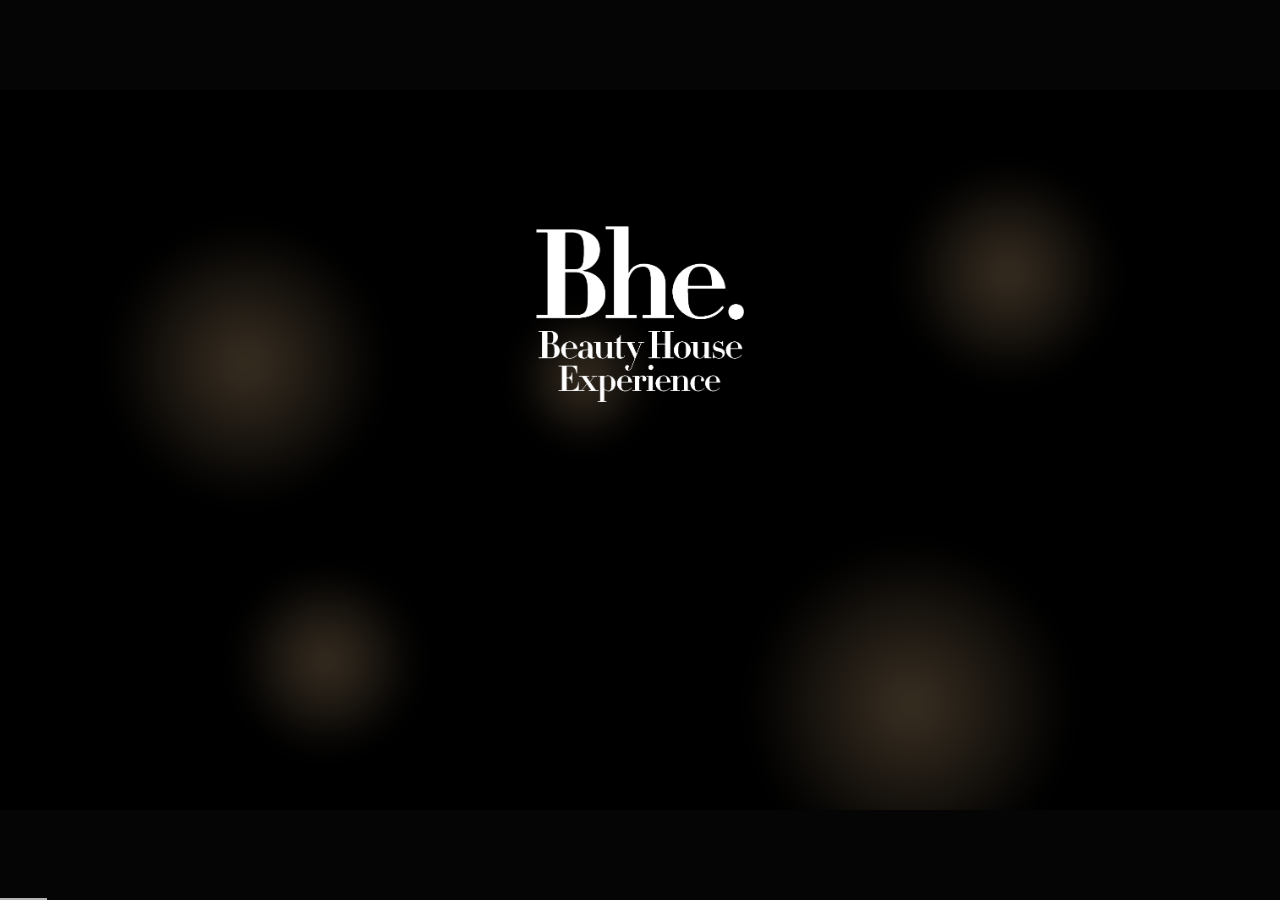
==== commit 753ea62a: "Revelação por cliques, Jurerê, vídeos dos embaixadores e cantos arredondados Apresentação: - Motor d" ====
--- a/index.html
+++ b/index.html
@@ -79,6 +79,20 @@
 .pg{position:absolute;left:104px;bottom:40px;font:400 13px/1 var(--sans);letter-spacing:.24em;color:var(--mute)}
 .dark .pg{color:rgba(255,255,255,.45)}
 
+.ph{border-radius:18px}
+.ph.flush{border-radius:0}
+.lights{position:absolute;inset:0;overflow:hidden;transition:opacity 1.6s ease}
+.lights span{position:absolute;border-radius:50%;background:radial-gradient(circle,rgba(214,176,128,.55),rgba(214,176,128,0) 68%);filter:blur(18px);opacity:.5;animation:drift 16s ease-in-out infinite alternate}
+@keyframes drift{from{transform:translate(0,0) scale(1)}to{transform:translate(40px,-30px) scale(1.15)}}
+.slide.st1 .lights{opacity:.35}
+/* etapas: cada clique revela o próximo [data-step] antes de mudar de slide */
+.slide [data-step]{opacity:0;transform:translateY(22px);transition:opacity .9s ease,transform 1.1s cubic-bezier(.2,.7,.2,1)}
+.slide .bg[data-step],.slide .shade[data-step]{transform:none}
+.slide.st1 [data-step="1"],.slide.st2 [data-step="2"],.slide.st3 [data-step="3"],.slide.st4 [data-step="4"],.slide.st5 [data-step="5"],.slide.st6 [data-step="6"]{opacity:1;transform:none}
+.mline{display:flex;align-items:baseline;justify-content:space-between;gap:40px;padding:16px 0;border-bottom:1px solid rgba(255,255,255,.14)}
+.mline i{font:400 14px/1 var(--sans);font-style:normal;letter-spacing:.24em;text-transform:uppercase;color:rgba(255,255,255,.7);border:1px solid rgba(255,255,255,.3);border-radius:999px;padding:10px 16px;white-space:nowrap}
+@media (prefers-reduced-motion:reduce){.slide [data-step],.lights span{transition:none;animation:none}}
+
 /* controles */
 #ui{position:fixed;right:max(16px,env(safe-area-inset-right));bottom:calc(14px + env(safe-area-inset-bottom,0px));display:flex;gap:8px;z-index:5;opacity:.0;transition:opacity .4s}
 body:hover #ui,#ui:focus-within{opacity:1}
@@ -102,87 +116,105 @@
 
 <div id="viewport"><div id="stage">
 
-<!-- 1 · CAPA -->
-<section class="slide dark on" data-title="Capa">
-  <div class="bg kb"><video class="stretch" poster="img/poster-eventos.jpg" muted loop playsinline autoplay preload="metadata"><source src="videos/eventos.mp4" type="video/mp4"><source src="videos/eventos.webm" type="video/webm"></video></div>
-  <div class="shade heavy"></div>
-  <div style="position:absolute;left:0;right:0;top:190px;text-align:center">
-    <img src="img/logo-branca.png" alt="Bhe. Beauty House Experience" class="a" style="--d:.3;width:230px">
-    <h1 class="a" style="--d:1;margin-top:56px;font-size:104px;line-height:1.02;color:#fff">Três dias nunca<br>foram <em>suficientes</em>.</h1>
-    <p class="a" style="--d:1.7;margin-top:30px;font-family:var(--serif);font-style:italic;font-size:30px;color:rgba(255,255,255,.85)">A Bhe está de volta. E, desta vez, veio para ficar.</p>
-  </div>
-  <div class="eyebrow a" style="--d:1.6;position:absolute;left:104px;bottom:64px;color:rgba(255,255,255,.75)">Rio de Janeiro · 2026</div>
-  
-</section>
-
-<!-- 2 · HISTÓRIA -->
-<section class="slide" data-title="Nossa história">
-  <div style="position:absolute;left:104px;top:120px;width:620px">
-    <div class="eyebrow a" style="--d:.1">Nossa história · 2019</div>
-    <h2 class="a" style="--d:.25;margin-top:28px;font-size:54px">Colocamos <em>Wella</em> e <em>L'Oréal</em> no mesmo palco. Antes de qualquer um.</h2>
-    <p class="a" style="--d:.5;margin-top:32px;font-size:19px;color:#3b3935">Em 2019, as duas maiores marcas de beleza do país ensinaram técnicas lado a lado, numa mansão no Joá. As 80 vagas acabaram antes do evento começar.</p>
-    <div class="a" style="--d:.7;display:grid;grid-template-columns:repeat(3,1fr);gap:28px;margin-top:44px">
-      <div style="border-top:1px solid var(--line);padding-top:18px"><div class="num" style="font-size:52px;line-height:1">3</div><div class="small" style="margin-top:8px">dias de imersão</div></div>
-      <div style="border-top:1px solid var(--line);padding-top:18px"><div class="num" style="font-size:52px;line-height:1">80</div><div class="small" style="margin-top:8px">vagas esgotadas</div></div>
-      <div style="border-top:1px solid var(--line);padding-top:18px"><div class="num" style="font-size:52px;line-height:1">11</div><div class="small" style="margin-top:8px">embaixadores de 3 marcas</div></div>
-    </div>
-    <div class="a" style="--d:.9;margin-top:48px;display:flex;align-items:center;gap:44px">
-      <img src="img/logo-wella.png" alt="Wella Professionals" style="height:78px">
-      <img src="img/logo-loreal.png" alt="L'Oréal" style="height:30px">
-      <img src="img/logo-brae.png" alt="Braé" style="height:24px">
-    </div>
-  </div>
-  <div style="position:absolute;left:800px;top:120px;width:696px">
-    <div style="display:grid;grid-template-columns:repeat(3,212px);gap:28px 30px">
-      <div class="a" style="--d:0.50"><div class="ph" style="position:relative;width:212px;height:212px"><img src="img/emb-anderson-couto.jpg" alt="Anderson Couto"></div><div style="margin-top:12px;font-family:var(--serif);font-size:22px">Anderson Couto</div><div class="eyebrow" style="margin-top:6px;font-size:11px">Wella</div></div>
-      <div class="a" style="--d:0.58"><div class="ph" style="position:relative;width:212px;height:212px"><img src="img/emb-jackson-nunes.jpg" alt="Jackson Nunes"></div><div style="margin-top:12px;font-family:var(--serif);font-size:22px">Jackson Nunes</div><div class="eyebrow" style="margin-top:6px;font-size:11px">Wella</div></div>
-      <div class="a" style="--d:0.66"><div class="ph" style="position:relative;width:212px;height:212px"><img src="img/emb-renato-fuzz.jpg" alt="Renato Fuzz"></div><div style="margin-top:12px;font-family:var(--serif);font-size:22px">Renato Fuzz</div><div class="eyebrow" style="margin-top:6px;font-size:11px">Wella</div></div>
-      <div class="a" style="--d:0.74"><div class="ph" style="position:relative;width:212px;height:212px"><img src="img/emb-costatto.jpg" alt="Costatto"></div><div style="margin-top:12px;font-family:var(--serif);font-size:22px">Costatto</div><div class="eyebrow" style="margin-top:6px;font-size:11px">L'Oréal</div></div>
-      <div class="a" style="--d:0.82"><div class="ph" style="position:relative;width:212px;height:212px"><img src="img/emb-felipe-lobeu.jpg" alt="Felipe Lobeu"></div><div style="margin-top:12px;font-family:var(--serif);font-size:22px">Felipe Lobeu</div><div class="eyebrow" style="margin-top:6px;font-size:11px">Braé Hair Care</div></div>
-      <div class="a" style="--d:0.90"><div class="ph" style="position:relative;width:212px;height:212px"><img src="img/emb-natan-correia.jpg" alt="Natan Correia"></div><div style="margin-top:12px;font-family:var(--serif);font-size:22px">Natan Correia</div><div class="eyebrow" style="margin-top:6px;font-size:11px">Braé Hair Care</div></div>
-    </div>
-    <p class="small a" style="--d:1;margin-top:26px;font-size:14px">Também no time: Vivi Siqueira, Fil Freitas e Brunna Fabricio (L'Oréal), Danilo Herbert e Philipe Douglas (Braé Hair Care).</p>
-  </div>
+<!-- 1 · CAPA (3 tempos: logo; frase + vídeo; volta) -->
+<section class="slide dark on" data-title="Capa" data-steps="2" style="background:#000">
+  <div class="lights" aria-hidden="true"><span style="left:8%;top:18%;width:360px;height:360px"></span><span style="left:70%;top:10%;width:280px;height:280px;animation-delay:-4s"></span><span style="left:58%;top:62%;width:420px;height:420px;animation-delay:-8s"></span><span style="left:18%;top:66%;width:240px;height:240px;animation-delay:-2s"></span><span style="left:40%;top:30%;width:180px;height:180px;animation-delay:-6s"></span></div>
+  <div class="bg kb" data-step="1" style="transition-duration:2.2s"><video class="stretch" poster="img/poster-eventos.jpg" muted loop playsinline preload="metadata"><source src="videos/eventos.mp4" type="video/mp4"><source src="videos/eventos.webm" type="video/webm"></video></div>
+  <div class="shade heavy" data-step="1" style="transition-duration:2.2s"></div>
+  <div style="position:absolute;left:0;right:0;top:170px;text-align:center">
+    <img src="img/logo-branca.png" alt="Bhe. Beauty House Experience" class="fade" style="--d:.4;width:260px">
+    <h1 data-step="1" style="margin-top:60px;font-size:104px;line-height:1.02;color:#fff">Três dias nunca<br>foram <em>suficientes</em>.</h1>
+    <p data-step="2" style="margin-top:34px;font-family:var(--serif);font-style:italic;font-size:32px;color:rgba(255,255,255,.88)">A Bhe está de volta. E, desta vez, veio para ficar.</p>
+  </div>
+  <div class="eyebrow" data-step="1" style="position:absolute;left:104px;bottom:64px;color:rgba(255,255,255,.7)">Rio de Janeiro · 2026</div>
+</section>
+
+<!-- 2 · HISTÓRIA: MESMO PALCO -->
+<section class="slide" data-title="Wella e L'Oréal" data-steps="2">
+  <div class="eyebrow a" style="--d:.1;position:absolute;left:0;right:0;top:130px;text-align:center">Nossa história</div>
+  <div style="position:absolute;left:0;right:0;top:250px;display:flex;align-items:center;justify-content:center;gap:56px">
+    <img src="img/logo-wella.png" alt="Wella Professionals" class="a" style="--d:.3;height:170px">
+    <span class="a" style="--d:.5;font-family:var(--serif);font-size:72px">e</span>
+    <img src="img/logo-loreal.png" alt="L'Oréal" class="a" style="--d:.7;height:66px">
+  </div>
+  <h2 class="a" style="--d:1;position:absolute;left:0;right:0;top:480px;text-align:center;font-size:76px">no mesmo palco.</h2>
+  <p data-step="1" style="position:absolute;left:0;right:0;top:600px;text-align:center;font-family:var(--serif);font-style:italic;font-size:38px;color:var(--ink)">Ensinando técnicas, lado a lado.</p>
+  <p data-step="2" style="position:absolute;left:0;right:0;top:700px;text-align:center;font-size:24px;font-weight:400;letter-spacing:.02em;color:var(--body)">A Bhe fez isso em 2019. Antes de qualquer um.</p>
   <img class="mark" src="img/logo-preta.png" alt="">
 </section>
 
-<!-- 3 · DESAFIOS NA ILHA -->
+<!-- 3 · 2019 EM NÚMEROS E EMBAIXADORES -->
+<section class="slide" data-title="2019" data-steps="2">
+  <div class="pad">
+    <div class="eyebrow a" style="--d:.1">Mansão no Joá · Rio de Janeiro · 2019</div>
+    <div style="display:grid;grid-template-columns:repeat(3,1fr);gap:56px;margin-top:40px">
+      <div class="a" style="--d:.3;border-top:1px solid var(--line);padding-top:24px"><div class="num" style="font-size:110px;line-height:1"><span data-count="3">3</span></div><p style="margin-top:12px;font-size:20px">dias de imersão</p></div>
+      <div class="a" style="--d:.5;border-top:1px solid var(--line);padding-top:24px"><div class="num" style="font-size:110px;line-height:1"><span data-count="80">80</span></div><p style="margin-top:12px;font-size:20px">vagas esgotadas antes do evento</p></div>
+      <div class="a" style="--d:.7;border-top:1px solid var(--line);padding-top:24px"><div class="num" style="font-size:110px;line-height:1"><span data-count="11">11</span></div><p style="margin-top:12px;font-size:20px">embaixadores de Wella, L'Oréal e Braé</p></div>
+    </div>
+    <div style="display:grid;grid-template-columns:repeat(6,200px);gap:32px;margin-top:56px">
+      <div data-step="1" style="transition-delay:0.00s"><div class="ph" style="position:relative;width:200px;height:200px"><img src="img/emb-anderson-couto.jpg" alt="Anderson Couto"></div><div style="margin-top:14px;font-family:var(--serif);font-size:22px">Anderson Couto</div><div class="eyebrow" style="margin-top:6px;font-size:11px">Wella</div></div>
+      <div data-step="1" style="transition-delay:0.18s"><div class="ph" style="position:relative;width:200px;height:200px"><img src="img/emb-jackson-nunes.jpg" alt="Jackson Nunes"></div><div style="margin-top:14px;font-family:var(--serif);font-size:22px">Jackson Nunes</div><div class="eyebrow" style="margin-top:6px;font-size:11px">Wella</div></div>
+      <div data-step="1" style="transition-delay:0.36s"><div class="ph" style="position:relative;width:200px;height:200px"><img src="img/emb-renato-fuzz.jpg" alt="Renato Fuzz"></div><div style="margin-top:14px;font-family:var(--serif);font-size:22px">Renato Fuzz</div><div class="eyebrow" style="margin-top:6px;font-size:11px">Wella</div></div>
+      <div data-step="1" style="transition-delay:0.54s"><div class="ph" style="position:relative;width:200px;height:200px"><img src="img/emb-costatto.jpg" alt="Costatto"></div><div style="margin-top:14px;font-family:var(--serif);font-size:22px">Costatto</div><div class="eyebrow" style="margin-top:6px;font-size:11px">L'Oréal</div></div>
+      <div data-step="1" style="transition-delay:0.72s"><div class="ph" style="position:relative;width:200px;height:200px"><img src="img/emb-felipe-lobeu.jpg" alt="Felipe Lobeu"></div><div style="margin-top:14px;font-family:var(--serif);font-size:22px">Felipe Lobeu</div><div class="eyebrow" style="margin-top:6px;font-size:11px">Braé Hair Care</div></div>
+      <div data-step="1" style="transition-delay:0.90s"><div class="ph" style="position:relative;width:200px;height:200px"><img src="img/emb-natan-correia.jpg" alt="Natan Correia"></div><div style="margin-top:14px;font-family:var(--serif);font-size:22px">Natan Correia</div><div class="eyebrow" style="margin-top:6px;font-size:11px">Braé Hair Care</div></div>
+    </div>
+    <p data-step="2" class="small" style="margin-top:26px;font-size:15px">Também no time: Vivi Siqueira, Fil Freitas e Brunna Fabricio (L'Oréal), Danilo Herbert e Philipe Douglas (Braé Hair Care).</p>
+  </div>
+</section>
+
+<!-- 4 · JURERÊ INTERNACIONAL -->
+<section class="slide dark" data-title="Jurerê Internacional">
+  <div class="bg"><video class="blurbg" poster="img/poster-evento-festa.jpg" muted loop playsinline preload="metadata"><source src="videos/evento-festa.mp4" type="video/mp4"><source src="videos/evento-festa.webm" type="video/webm"></video></div>
+  <div class="shade heavy" style="background:rgba(0,0,0,.74)"></div>
+  <div class="fade" aria-hidden="true" style="--d:.2;position:absolute;left:60px;right:0;top:120px;font-family:var(--serif);font-size:300px;line-height:1;color:transparent;-webkit-text-stroke:1px rgba(255,255,255,.22);white-space:nowrap">Jurerê</div>
+  <div style="position:absolute;left:104px;top:470px;width:900px">
+    <div class="eyebrow a" style="--d:.4">Jurerê Internacional · Florianópolis · 2019</div>
+    <h2 class="a" style="--d:.6;margin-top:24px;font-size:58px;color:#fff">Depois, a Bhe levou a experiência para Santa Catarina.</h2>
+    <p class="a" style="--d:.9;margin-top:24px;font-size:20px">Três dias em Jurerê Internacional, com a mesma fórmula: técnica, conteúdo, entretenimento e as marcas em cena.</p>
+  </div>
+  <img class="mark" src="img/logo-branca.png" alt="">
+</section>
+
+<!-- 5 · DESAFIOS NA ILHA -->
 <section class="slide dark" data-title="Desafios na Ilha">
-  <div class="ph" style="left:0;top:0;width:1600px;height:400px"><video poster="img/poster-desafios-ilha.jpg" muted loop playsinline preload="metadata"><source src="videos/desafios-ilha.mp4" type="video/mp4"><source src="videos/desafios-ilha.webm" type="video/webm"></video></div>
-  <div style="position:absolute;left:104px;top:450px;width:660px">
-    <div class="eyebrow a" style="--d:.2">Desafios na Ilha · Angra dos Reis · 2020</div>
-    <h2 class="a" style="--d:.35;margin-top:22px;font-size:52px">Depois, levamos os melhores do Brasil para uma ilha.</h2>
-    <p class="a" style="--d:.55;margin-top:22px;font-size:18px;color:rgba(255,255,255,.8)">E transmitimos tudo ao vivo. Em 2020, 16 embaixadores de Wella, L'Oréal, Braé, Keune e Aneethun viveram três dias em Angra dos Reis ensinando criatividade, carreira, corte e cor, num formato de reality.</p>
-  </div>
-  <figure class="a" style="--d:.5;position:absolute;left:824px;top:450px;width:672px;margin:0">
-    <div class="ph" style="position:relative;width:672px;height:259px"><img src="img/ilha-time.jpg" alt="Profissionais do Desafios na Ilha"></div>
-    <figcaption class="small" style="margin-top:14px;font-size:13px">Entre eles, Felipe Lobeu, Brunna Fabricio, Tiago Aprigio, Ricky Moica, Suellen Azevedo, Chris Rodrigues e Washington Nunnes.</figcaption>
-  </figure>
+  <div class="ph a" style="--d:.2;left:104px;top:110px;width:880px;height:495px"><video poster="img/poster-desafios-embaixadores.jpg" muted loop playsinline preload="metadata"><source src="videos/desafios-embaixadores.mp4" type="video/mp4"><source src="videos/desafios-embaixadores.webm" type="video/webm"></video></div>
+  <p class="small a" style="--d:.6;position:absolute;left:104px;top:628px;width:880px;font-size:14px">Na tela, alguns dos embaixadores: Brunna Fabricio (L'Oréal), Felipe Lobeu (Aneethun), Tiago Aprigio (Keune), Ricky Moica (Wella) e Suellen Azevedo (Braé).</p>
+  <div style="position:absolute;left:1040px;top:110px;width:456px">
+    <div class="eyebrow a" style="--d:.3">Desafios na Ilha · Angra dos Reis · 2020</div>
+    <h2 class="a" style="--d:.45;margin-top:22px;font-size:48px">Depois, levamos os melhores do Brasil para uma ilha.</h2>
+    <p class="a" style="--d:.65;margin-top:22px;font-size:18px;color:rgba(255,255,255,.8)">E transmitimos tudo ao vivo. 16 embaixadores de Wella, L'Oréal, Braé, Keune e Aneethun, três dias ensinando criatividade, carreira, corte e cor, num formato de reality.</p>
+  </div>
+  <div class="ph a" style="--d:.8;left:1040px;top:640px;width:456px;height:176px"><img src="img/ilha-time.jpg" alt="Profissionais do Desafios na Ilha"></div>
   <img class="mark" src="img/logo-branca.png" alt="">
 </section>
 
-<!-- 4 · MANIFESTO -->
-<section class="slide dark" data-title="Sem data para acabar">
+<!-- 6 · MANIFESTO (uma linha por clique) -->
+<section class="slide dark" data-title="Três dias" data-steps="4">
   <div class="bg"><video class="blurbg" poster="img/poster-documentario.jpg" muted loop playsinline preload="metadata"><source src="videos/documentario.mp4" type="video/mp4"><source src="videos/documentario.webm" type="video/webm"></video></div>
-  <div class="shade heavy" style="background:rgba(0,0,0,.72)"></div>
-  <div style="position:absolute;left:104px;top:170px;width:720px">
-    <div style="font-family:var(--serif);font-size:46px;line-height:1.55;color:rgba(255,255,255,.6)">
-      <div class="a" style="--d:.3"><span style="color:#fff">Três dias</span> na mansão do Joá.</div>
-      <div class="a" style="--d:.9"><span style="color:#fff">Três dias</span> numa ilha em Angra.</div>
-      <div class="a" style="--d:1.5"><span style="color:#fff">Três dias</span> ao vivo para o Brasil.</div>
-      <div class="a" style="--d:2.3;color:#fff;font-style:italic;margin-top:22px">Agora, sem data para acabar.</div>
-    </div>
-  </div>
-  <div class="fade" style="--d:2.8;position:absolute;left:900px;top:0;bottom:0;width:1px;background:rgba(255,255,255,.18)"></div>
-  <div style="position:absolute;left:980px;top:280px;width:520px">
-    <img src="img/logo-branca.png" alt="Bhe." class="a" style="--d:3;width:200px">
-    <h2 class="a" style="--d:3.4;margin-top:40px;font-size:66px;color:#fff">A Bhe vira <em>casa</em>.</h2>
+  <div class="shade heavy" style="background:rgba(0,0,0,.76)"></div>
+  <div style="position:absolute;left:104px;top:170px;right:104px;font-family:var(--serif);font-size:54px;line-height:1.25;color:rgba(255,255,255,.62)">
+    <div class="mline a" style="--d:.3"><span><span style="color:#fff">Três dias</span> na mansão do Joá.</span><i>Evento presencial · desfile</i></div>
+    <div class="mline" data-step="1"><span><span style="color:#fff">Três dias</span> em Jurerê Internacional.</span><i>Evento presencial</i></div>
+    <div class="mline" data-step="2"><span><span style="color:#fff">Três dias</span> numa ilha em Angra.</span><i>Reality</i></div>
+    <div class="mline" data-step="3"><span><span style="color:#fff">Três dias</span> ao vivo para o Brasil todo.</span><i>Online ao vivo</i></div>
+    <div data-step="4" style="margin-top:44px;font-size:72px;color:#fff;font-style:italic">Agora, sem data para acabar.</div>
+  </div>
+</section>
+
+<!-- 7 · A BHE AGORA É CASA -->
+<section class="slide dark" data-title="A Bhe agora é casa" data-steps="1" style="background:#000">
+  <div class="lights" aria-hidden="true"><span style="left:8%;top:18%;width:360px;height:360px"></span><span style="left:70%;top:10%;width:280px;height:280px;animation-delay:-4s"></span><span style="left:58%;top:62%;width:420px;height:420px;animation-delay:-8s"></span><span style="left:18%;top:66%;width:240px;height:240px;animation-delay:-2s"></span><span style="left:40%;top:30%;width:180px;height:180px;animation-delay:-6s"></span></div>
+  <div style="position:absolute;left:0;right:0;top:250px;text-align:center">
+    <img src="img/logo-branca.png" alt="Bhe. Beauty House Experience" class="fade" style="--d:.3;width:280px">
+    <h1 data-step="1" style="margin-top:64px;font-size:100px;color:#fff">A Bhe agora é <em>casa</em>.</h1>
   </div>
 </section>
 
 <!-- 5 · A IDEIA -->
 <section class="slide" data-title="A ideia">
-  <div class="ph kb" style="right:0;top:0;width:640px;height:900px"><img src="img/fachada-bhe-entardecer.jpg" alt="Fachada da Casa Bhe ao entardecer" style="object-position:50% 60%"></div>
+  <div class="ph kb flush" style="right:0;top:0;width:640px;height:900px"><img src="img/fachada-bhe-entardecer.jpg" alt="Fachada da Casa Bhe ao entardecer" style="object-position:50% 60%"></div>
   <div style="position:absolute;left:104px;top:140px;width:780px">
     <div class="eyebrow a" style="--d:.1">Apresentamos a Casa Bhe</div>
     <h1 class="a" style="--d:.25;margin-top:34px;font-size:68px">O lugar onde a beleza acontece <em>todos os dias</em>.</h1>
@@ -216,11 +248,11 @@
 
 <!-- 4 · A CASA -->
 <section class="slide" data-title="A casa">
-  <div class="ph kb fade" style="--d:0;left:0;top:0;width:760px;height:900px"><img src="img/proj-vitrine-marcas.jpg" alt="Vitrine de marcas"></div>
-  <div class="ph kb fade" style="--d:.3;left:784px;top:0;width:400px;height:438px"><img src="img/proj-estudio-live.jpg" alt="Estúdio de lives"></div>
-  <div class="ph kb fade" style="--d:.5;left:1208px;top:0;width:392px;height:438px"><img src="img/proj-sala-cursos.jpg" alt="Sala de cursos"></div>
-  <div class="ph kb fade" style="--d:.7;left:784px;top:462px;width:400px;height:438px"><img src="img/proj-piscina-eventos.jpg" alt="Área de eventos na piscina"></div>
-  <div style="position:absolute;left:1236px;top:500px;width:300px">
+  <div class="ph kb fade" style="--d:0;left:56px;top:56px;width:704px;height:788px"><img src="img/proj-vitrine-marcas.jpg" alt="Vitrine de marcas"></div>
+  <div class="ph kb fade" style="--d:.3;left:784px;top:56px;width:384px;height:382px"><img src="img/proj-estudio-live.jpg" alt="Estúdio de lives"></div>
+  <div class="ph kb fade" style="--d:.5;left:1192px;top:56px;width:352px;height:382px"><img src="img/proj-sala-cursos.jpg" alt="Sala de cursos"></div>
+  <div class="ph kb fade" style="--d:.7;left:784px;top:462px;width:384px;height:382px"><img src="img/proj-piscina-eventos.jpg" alt="Área de eventos na piscina"></div>
+  <div style="position:absolute;left:1220px;top:500px;width:300px">
     <div class="eyebrow a" style="--d:.8">Rio de Janeiro</div>
     <h2 class="a" style="--d:.95;margin-top:22px;font-size:64px">A casa</h2>
     <p class="a" style="--d:1.15;margin-top:22px;font-size:18px;color:#3b3935">Ambientes amplos, luz natural, piscina e áreas integradas. Um estúdio pronto para gravar, vender e receber.</p>
@@ -386,11 +418,11 @@
   <div style="position:absolute;left:104px;top:200px;width:500px">
     <div class="eyebrow a" style="--d:.2">Eventos Bhe</div>
     <h1 class="a" style="--d:.4;margin-top:30px;font-size:64px">A experiência Bhe já <em>aconteceu</em>.</h1>
-    <p class="a" style="--d:.7;margin-top:34px;font-size:19px;color:rgba(255,255,255,.82)">Hair stylists, workshops ao vivo, luau, passeios e convidados no Rio de Janeiro. O formato atrai público e gera conteúdo. A casa transforma esses eventos em agenda contínua.</p>
+    <p class="a" style="--d:.7;margin-top:34px;font-size:19px;color:rgba(255,255,255,.82)">Mansão no Joá, Jurerê Internacional e uma ilha em Angra dos Reis. Workshops, desfiles, luau, passeios e um reality ao vivo para o Brasil. A casa transforma tudo isso em agenda contínua.</p>
   </div>
   <figure class="a" style="--d:.5;position:absolute;left:672px;top:178px;width:824px;margin:0">
-    <div class="ph" style="position:relative;width:824px;height:464px;box-shadow:0 30px 80px rgba(0,0,0,.55)"><video poster="img/poster-documentario.jpg" muted loop playsinline preload="metadata"><source src="videos/documentario.mp4" type="video/mp4"><source src="videos/documentario.webm" type="video/webm"></video></div>
-    <figcaption class="eyebrow" style="margin-top:22px;font-size:12px">Registro · Beauty House Experience · Rio de Janeiro</figcaption>
+    <div class="ph" style="position:relative;width:824px;height:464px;box-shadow:0 30px 80px rgba(0,0,0,.55)"><video poster="img/poster-eventos-bhe.jpg" muted loop playsinline preload="metadata"><source src="videos/eventos-bhe.mp4" type="video/mp4"><source src="videos/eventos-bhe.webm" type="video/webm"></video></div>
+    <figcaption class="eyebrow" style="margin-top:22px;font-size:12px">Mansão no Joá · Desafios na Ilha · Beauty House Experience</figcaption>
   </figure>
   <img class="mark" src="img/logo-branca.png" alt="">
 </section>
@@ -458,15 +490,24 @@
   <img class="mark" src="img/logo-branca.png" alt="">
 </section>
 
-<!-- FECHAMENTO -->
-<section class="slide dark" data-title="Movimento">
+<!-- FECHAMENTO 1 (fundo preto, uma frase por clique) -->
+<section class="slide dark" data-title="O movimento cresce" data-steps="2" style="background:#000">
+  <div class="lights" aria-hidden="true"><span style="left:8%;top:18%;width:360px;height:360px"></span><span style="left:70%;top:10%;width:280px;height:280px;animation-delay:-4s"></span><span style="left:58%;top:62%;width:420px;height:420px;animation-delay:-8s"></span><span style="left:18%;top:66%;width:240px;height:240px;animation-delay:-2s"></span><span style="left:40%;top:30%;width:180px;height:180px;animation-delay:-6s"></span></div>
+  <div style="position:absolute;left:0;right:0;top:250px;text-align:center;font-family:var(--serif);font-size:88px;line-height:1.35;color:#fff">
+    <div class="a" style="--d:.3">O evento acaba.</div>
+    <div data-step="1">A casa fica.</div>
+    <div data-step="2" style="font-style:italic">O movimento cresce.</div>
+  </div>
+</section>
+
+<!-- FECHAMENTO 2 (logo; assistir ou estar dentro; convite) -->
+<section class="slide dark" data-title="Movimento" data-steps="3">
   <div class="bg kb"><video class="stretch" poster="img/poster-eventos.jpg" muted loop playsinline preload="metadata"><source src="videos/eventos.mp4" type="video/mp4"><source src="videos/eventos.webm" type="video/webm"></video></div>
-  <div class="shade heavy" style="background:rgba(0,0,0,.7)"></div>
+  <div class="shade heavy" style="background:rgba(0,0,0,.72)"></div>
   <div style="position:absolute;left:0;right:0;top:150px;text-align:center">
-    <div class="eyebrow a" style="--d:.3;color:rgba(255,255,255,.75)">O evento acaba. A casa fica. O movimento cresce.</div>
-    <img src="img/logo-branca.png" alt="Bhe." class="a" style="--d:1;width:210px;margin-top:56px">
-    <h1 class="a" style="--d:1.6;margin-top:44px;font-size:92px;line-height:1.05;color:#fff">Sua marca pode assistir.<br>Ou pode estar <em>dentro</em>.</h1>
-    <p class="a" style="--d:2.4;margin-top:40px;font-family:var(--serif);font-style:italic;font-size:30px;color:rgba(255,255,255,.88)">Venha construir a Bhe com a gente.</p>
+    <img src="img/logo-branca.png" alt="Bhe." class="a" style="--d:.3;width:230px">
+    <h1 style="margin-top:56px;font-size:92px;line-height:1.08;color:#fff"><span data-step="1" style="display:block">Sua marca pode assistir.</span><span data-step="2" style="display:block">Ou pode estar <em>dentro</em>.</span></h1>
+    <p data-step="3" style="margin-top:44px;font-family:var(--serif);font-style:italic;font-size:34px;color:rgba(255,255,255,.9)">Venha construir a Casa Bhe conosco.</p>
   </div>
 </section>
 
@@ -476,7 +517,7 @@
 <div id="bar"></div>
 <div id="ui">
   <button id="prev" aria-label="Slide anterior">←</button>
-  <button id="count" aria-label="Número do slide">1 / 23</button>
+  <button id="count" aria-label="Número do slide">1 / 27</button>
   <button id="next" aria-label="Próximo slide">→</button>
   <button id="fs" aria-label="Tela cheia">Tela cheia</button>
 </div>
@@ -528,16 +569,22 @@
   function countUp(sl){[].forEach.call(sl.querySelectorAll('[data-count]'),function(el){
     var end=+el.dataset.count,t0=null;function step(ts){if(!t0)t0=ts;var k=Math.min(1,(ts-t0)/1600);el.textContent=Math.round(end*(1-Math.pow(1-k,3)));if(k<1)requestAnimationFrame(step);}
     if(!matchMedia('(prefers-reduced-motion: reduce)').matches){el.textContent='0';setTimeout(function(){requestAnimationFrame(step)},500);} });}
-  function go(n){
+  function stepsOf(sl){return +(sl.dataset.steps||0)}
+  function playIn(sl,k){[].forEach.call(sl.querySelectorAll('video'),function(v){var h=v.closest('[data-step]');if(h&&+h.dataset.step>k)return;if(!v.paused)return;try{var p=v.play();if(p)p.catch(function(){})}catch(e){}});}
+  function setStep(sl,k){sl.dataset.cur=k;for(var i=1;i<=6;i++)sl.classList.toggle('st'+i,i<=k);playIn(sl,k);}
+  function go(n,full){
     n=Math.max(0,Math.min(slides.length-1,n));if(n===cur&&slides[n].classList.contains('on'))return;
     slides[cur].classList.remove('on');[].forEach.call(slides[cur].querySelectorAll('video'),function(v){v.pause()});
-    cur=n;var s=slides[cur];void s.offsetWidth;s.classList.add('on');
-    [].forEach.call(s.querySelectorAll('video'),function(v){try{v.currentTime=0;var p=v.play();if(p)p.catch(function(){})}catch(e){}});
+    cur=n;var s=slides[cur];
+    [].forEach.call(s.querySelectorAll('video'),function(v){try{v.pause();v.currentTime=0}catch(e){}});
+    setStep(s,full?stepsOf(s):0);void s.offsetWidth;s.classList.add('on');playIn(s,+s.dataset.cur);
     countUp(s);count.textContent=(cur+1)+' / '+slides.length;bar.style.width=((cur+1)/slides.length*100)+'%';
   }
+  function next(){var s=slides[cur],k=+(s.dataset.cur||0);if(k<stepsOf(s))setStep(s,k+1);else go(cur+1);}
+  function prev(){var s=slides[cur],k=+(s.dataset.cur||0);if(k>0)setStep(s,k-1);else go(cur-1,true);}
   bar.style.width=(100/slides.length)+'%';
-  document.getElementById('next').onclick=function(){go(cur+1)};
-  document.getElementById('prev').onclick=function(){go(cur-1)};
+  document.getElementById('next').onclick=function(){next()};
+  document.getElementById('prev').onclick=function(){prev()};
   document.getElementById('fs').onclick=function(){var el=document.documentElement;try{
     if(document.fullscreenElement||document.webkitFullscreenElement){(document.exitFullscreen||document.webkitExitFullscreen).call(document);return;}
     var req=el.requestFullscreen||el.webkitRequestFullscreen,p=req&&req.call(el,{navigationUI:'hide'});
@@ -545,17 +592,17 @@
     if(p&&p.then)p.then(lock).catch(function(){});else lock();
   }catch(e){}};
   document.addEventListener('keydown',function(e){
-    if(['ArrowRight','PageDown',' ','Enter'].indexOf(e.key)>-1){e.preventDefault();go(cur+1)}
-    else if(['ArrowLeft','PageUp','Backspace'].indexOf(e.key)>-1){e.preventDefault();go(cur-1)}
+    if(['ArrowRight','PageDown',' ','Enter'].indexOf(e.key)>-1){e.preventDefault();next()}
+    else if(['ArrowLeft','PageUp','Backspace'].indexOf(e.key)>-1){e.preventDefault();prev()}
     else if(e.key==='Home')go(0);else if(e.key==='End')go(slides.length-1);
     else if(e.key==='f'||e.key==='F')document.getElementById('fs').click();
   });
-  document.getElementById('viewport').addEventListener('click',function(e){go(e.clientX>window.innerWidth/3?cur+1:cur-1)});
+  document.getElementById('viewport').addEventListener('click',function(e){if(e.clientX>window.innerWidth/3)next();else prev()});
   var x0=null;document.addEventListener('touchstart',function(e){x0=e.touches[0].clientX},{passive:true});
-  document.addEventListener('touchend',function(e){if(x0===null)return;var dx=e.changedTouches[0].clientX-x0;if(Math.abs(dx)>40)go(dx<0?cur+1:cur-1);x0=null},{passive:true});
+  document.addEventListener('touchend',function(e){if(x0===null)return;var dx=e.changedTouches[0].clientX-x0;if(Math.abs(dx)>40){if(dx<0)next();else prev()};x0=null},{passive:true});
   // vídeo ausente: mantém a foto de capa (poster) parada
   
-  countUp(slides[0]);
+  setStep(slides[0],0);countUp(slides[0]);
 })();
 </script>
 </body>
